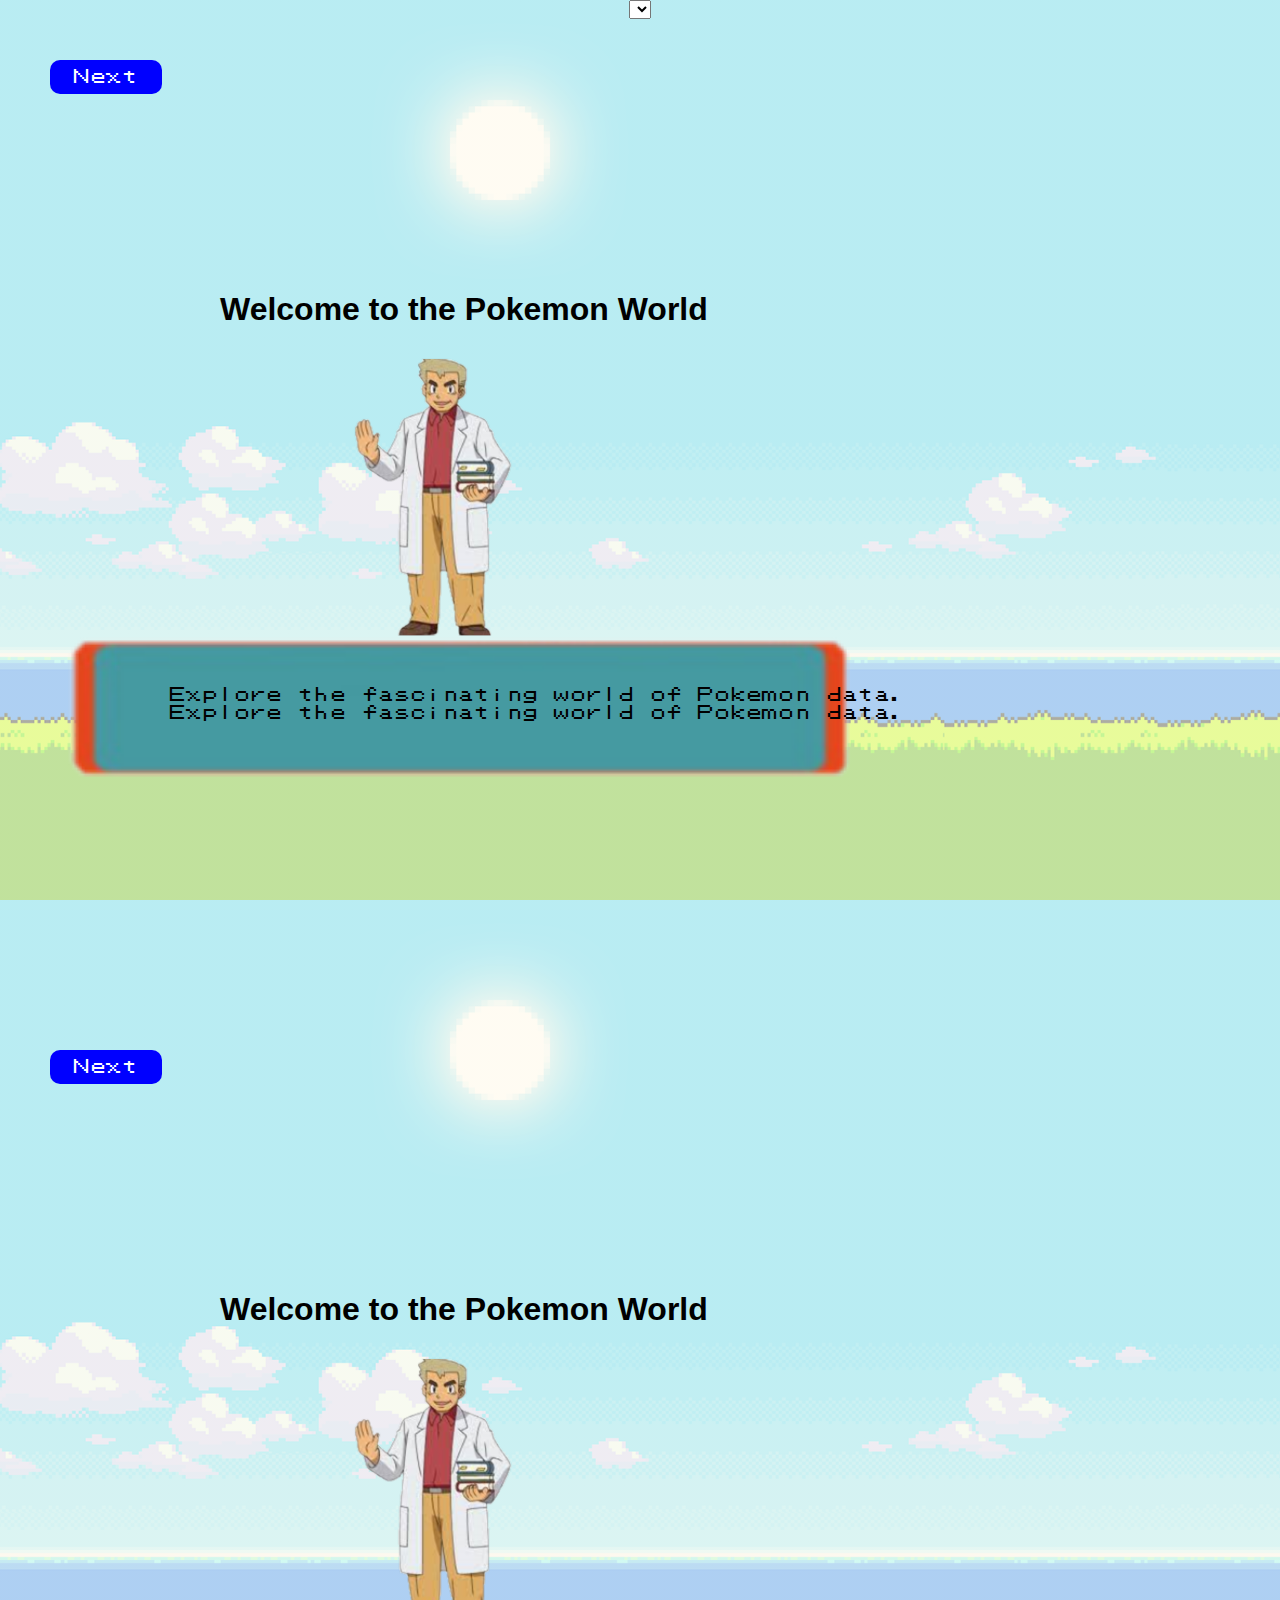
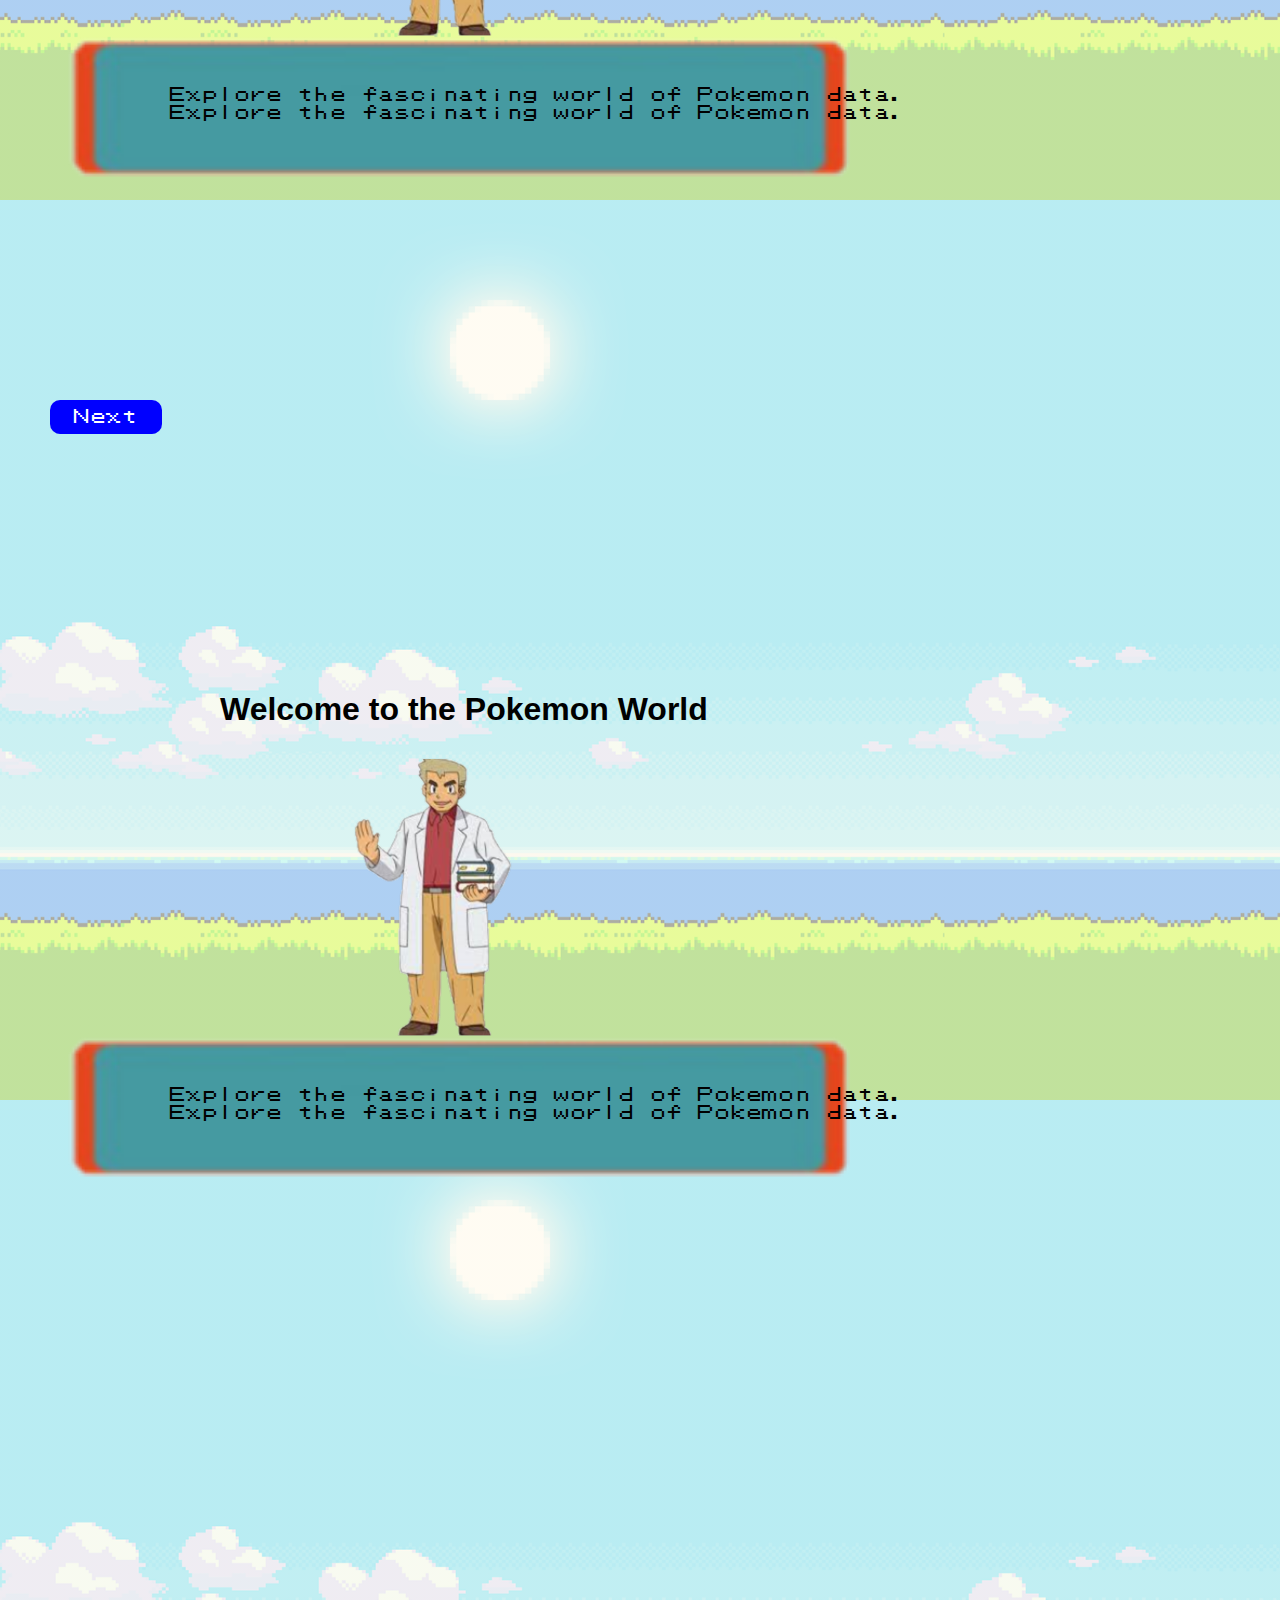
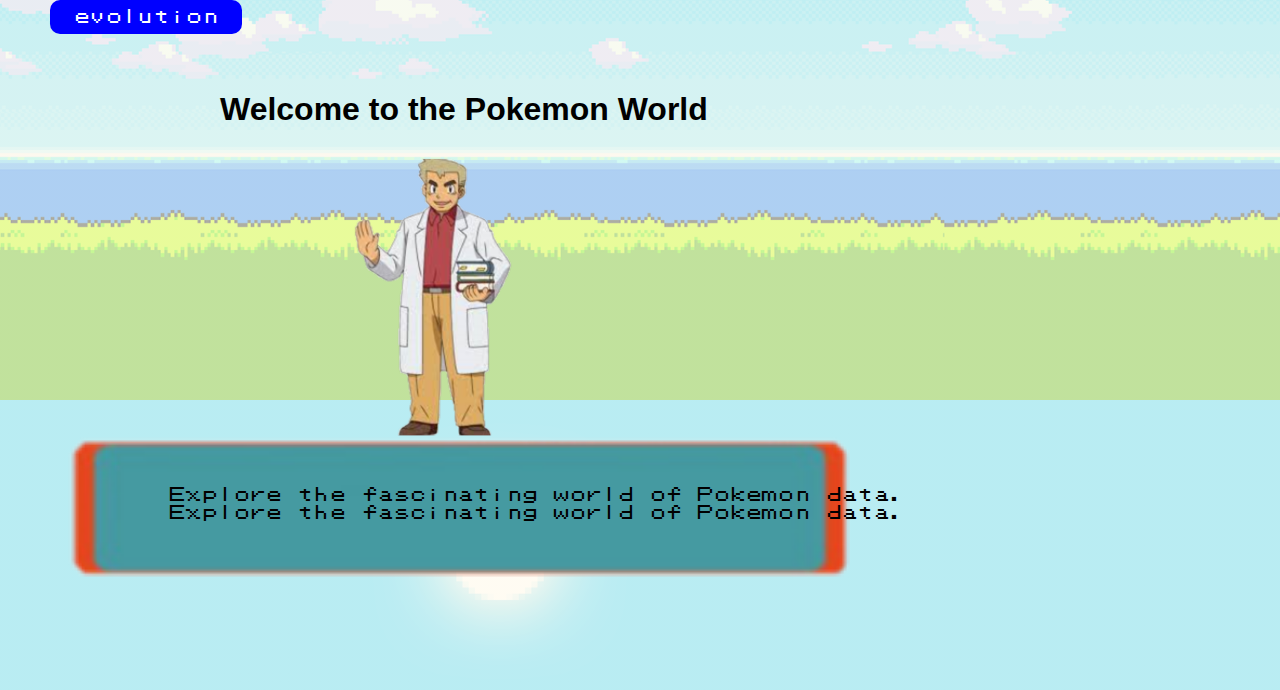
==== main.html @ 7ac6a44e "改" ====
<!DOCTYPE HTML>
<html>
    
    <head>
        <meta charset="utf-8">
        <title>Pokemon Dataset</title>
        <style>
           

        </style>
         <link rel="stylesheet" type="text/css" href="styles.css">
         <link href="https://fonts.cdnfonts.com/css/pokemon-solid" rel="stylesheet">
                
    </head>

    <body>    
        
        <div id="Chart2_title">
            <h1>Welcome to the Pokemon World</h1>
        </div>
        <div id="Chart2_content">
            <p>Explore the fascinating world of Pokemon data.<br>
                Explore the fascinating world of Pokemon data.<br>
            </p>
        </div>
        <img id="Chart2_professor" src="professor.png" alt="Description of your image">
        <img id="Chart2_conversation" src="對話框.png" alt="Description of your image">
        <div id="Chart3_title">
            <h1>Welcome to the Pokemon World</h1>
        </div>
        <div id="Chart3_content">
            <p>Explore the fascinating world of Pokemon data.<br>
                Explore the fascinating world of Pokemon data.<br>
            </p>
        </div>
        <img id="Chart3_professor" src="professor.png" alt="Description of your image">
        <img id="Chart3_conversation" src="對話框.png" alt="Description of your image">
        <div id="Chart4_title">
            <h1>Welcome to the Pokemon World</h1>
        </div>
        <div id="Chart4_content">
            <p>Explore the fascinating world of Pokemon data.<br>
                Explore the fascinating world of Pokemon data.<br>
            </p>
        </div>
        <img id="Chart4_professor" src="professor.png" alt="Description of your image">
        <img id="Chart4_conversation" src="對話框.png" alt="Description of your image">
        
        <div id="circular_packing">
            <div id="Chart1_title">
                <h1>Welcome to the Pokemon World</h1>
            </div>
            <div id="Chart1_content">
                <p>Explore the fascinating world of Pokemon data.<br>
                    Explore the fascinating world of Pokemon data.<br>
                </p>
            </div>
            <img id="Chart1_professor" src="professor.png" alt="Description of your image">
            <img id="Chart1_conversation" src="對話框.png" alt="Description of your image">
            <a href="#scatter">
                <button onclick="scrollToView('scatter')">Next</button>
            </a>
        </div>
        <div id="scatter">
            <a href="#stackbar">
                <button onclick="scrollToView('stackbar')">Next</button>
            </a>
        </div>
        <div id="stackbar">
            <a href="#radar">
                <button onclick="scrollToView('radar')">Next</button>
            </a>
        </div>
        <div id="radar">
            <button id="evolution" onclick="evolution(evolutionInfo,evolutionIndex)">evolution</button>
        </div>
        <select id="dropdown"></select>
        <div id="imageContainer"></div>
        <img id="myPokemon" src="images/rayquaza.png" alt="Description of your image">
        <script src="https://d3js.org/d3.v6.js"></script>
        <script src="https://d3js.org/d3-scale-chromatic.v1.min.js"></script>
        <script src="main.js"></script>
        <style>
            .node:hover{
                stroke-width: 7px !important;
                opacity: 1 !important;
            }
        </style>
    </body>
</html>
---- styles.css ----
/* styles.css */

html {
    scroll-behavior: smooth;
}

body.lock-scroll {
    overflow: hidden;
}

@font-face {
    font-family: 'Pokemon GB'; /* Choose a custom name for your font */
    src: url('/Pokemon\ GB.ttf') format('truetype'); /* Replace 'path/to' with the actual path to your TTF file */
    font-weight: normal; /* Specify the font weight if needed */
    font-style: normal; /* Specify the font style if needed */
  }
  
  
/* html, body {margin: 0; height: 100%; overflow: hidden}  */

/* Set initial display property for the divs */
/* #radar,
#scatter,
#stackbar {
    display: none;
} */

/* body {
    margin: 0; 
    background-size: cover;
    background-position: center;
    background-image: url('bg.png'); 
} */

body {
    margin: 0;
    padding: 0;
    display: flex;
    flex-direction: column;
    align-items: center;
    background: linear-gradient(rgba(255, 248, 230, 0.5), rgba(255, 248, 230, 0.5)), url("bg.png");
    font-family: 'Raleway', Helvetica, Arial, sans-serif;
    background-size: cover;
    min-width: 100vw; /* 设置最小宽度为视口宽度 */
    min-height: 100vh; /* 设置最小高度为视口高度 */
}


#circular_packing button {
    /* background-image: url('bg.png'); */
    position: absolute;
    top: 60px;
    left: 50px;
    z-index: 1;
    font-weight: 400;
    font-size: 16px; /* Adjust the font size to make the text larger */
    font-family: 'Pokemon GB', sans-serif;
    border-radius: 10px; /* Increase the border-radius for a more rounded appearance */
    padding: 8px 24px; /* Adjust the padding to increase the overall size of the button */
    border: none; /* Specify a border style along with the color */
    background-color: blue;
    color: white;
}
#scatter button {
    /* background-image: url('bg.png'); */
    position: absolute;
    top: 1050px;
    left: 50px;
    font-weight: 400;
    font-size: 16px; /* Adjust the font size to make the text larger */
    font-family: 'Pokemon GB', sans-serif;
    border-radius: 10px; /* Increase the border-radius for a more rounded appearance */
    padding: 8px 24px; /* Adjust the padding to increase the overall size of the button */
    border: none; /* Specify a border style along with the color */
    background-color: blue;
    color: white;
    z-index: 2;
}
#stackbar button {
    /* background-image: url('bg.png'); */
    position: absolute;
    top: 2000px;
    left: 50px;
    font-weight: 400;
    font-size: 16px; /* Adjust the font size to make the text larger */
    font-family: 'Pokemon GB', sans-serif;
    border-radius: 10px; /* Increase the border-radius for a more rounded appearance */
    padding: 8px 24px; /* Adjust the padding to increase the overall size of the button */
    border: none; /* Specify a border style along with the color */
    background-color: blue;
    color: white;
    z-index: 2;
}
#radar #evolution{
    /* background-image: url('bg.png'); */
    position: absolute;
    top: 3200px;
    left: 50px;
    font-weight: 400;
    font-size: 16px; /* Adjust the font size to make the text larger */
    font-family: 'Pokemon GB', sans-serif;
    border-radius: 10px; /* Increase the border-radius for a more rounded appearance */
    padding: 8px 24px; /* Adjust the padding to increase the overall size of the button */
    border: none; /* Specify a border style along with the color */
    background-color: blue;
    color: white;
    z-index: 5;
}
#Chart1_title {
    position: absolute;
    top: 250px; /* 调整上边距 */
    left:200px;
    /*left: 50%; /* 将 left 设置为 50%，使其居中 */
    /*transform: translateX(-50%); /* 使用 transform 来根据自身宽度的一半向左平移，实现水平居中 */
    text-align: center; /* 文字居中 */
    padding: 20px; /* 添加一些内边距 */
}
#Chart1_content {
    position: absolute;
    top: 650px; /* 调整上边距 */
    left:150px;
    font-family: 'Pokemon GB', sans-serif;
    /*left: 50%; /* 将 left 设置为 50%，使其居中 */
    /*transform: translateX(-50%); /* 使用 transform 来根据自身宽度的一半向左平移，实现水平居中 */
    text-align: center; /* 文字居中 */
    padding: 20px; /* 添加一些内边距 */
    z-index: 2;
}
#Chart1_professor{
    position: absolute;
    top: 350px;
    left: 350px;
}
#Chart1_conversation{
    position: absolute;
    transform: scale(3);
    top: 680px;
    left: 330px;
    z-index: 1;
}
#Chart2_title {
    position: absolute;
    top: 1250px; /* 调整上边距 */
    left:200px;
    /*left: 50%; /* 将 left 设置为 50%，使其居中 */
    /*transform: translateX(-50%); /* 使用 transform 来根据自身宽度的一半向左平移，实现水平居中 */
    text-align: center; /* 文字居中 */
    padding: 20px; /* 添加一些内边距 */
}
#Chart2_content {
    position: absolute;
    top: 1650px; /* 调整上边距 */
    left:150px;
    font-family: 'Pokemon GB', sans-serif;
    /*left: 50%; /* 将 left 设置为 50%，使其居中 */
    /*transform: translateX(-50%); /* 使用 transform 来根据自身宽度的一半向左平移，实现水平居中 */
    text-align: center; /* 文字居中 */
    padding: 20px; /* 添加一些内边距 */
    z-index: 2;
}
#Chart2_professor{
    position: absolute;
    top: 1350px;
    left: 350px;
}
#Chart2_conversation{
    position: absolute;
    transform: scale(3);
    top: 1680px;
    left: 330px;
    z-index: 1;
}
#Chart3_title {
    position: absolute;
    top: 2250px; /* 调整上边距 */
    left:200px;
    /*left: 50%; /* 将 left 设置为 50%，使其居中 */
    /*transform: translateX(-50%); /* 使用 transform 来根据自身宽度的一半向左平移，实现水平居中 */
    text-align: center; /* 文字居中 */
    padding: 20px; /* 添加一些内边距 */
}
#Chart3_content {
    position: absolute;
    top: 2650px; /* 调整上边距 */
    left:150px;
    font-family: 'Pokemon GB', sans-serif;
    /*left: 50%; /* 将 left 设置为 50%，使其居中 */
    /*transform: translateX(-50%); /* 使用 transform 来根据自身宽度的一半向左平移，实现水平居中 */
    text-align: center; /* 文字居中 */
    padding: 20px; /* 添加一些内边距 */
    z-index: 2;
}
#Chart3_professor{
    position: absolute;
    top: 2350px;
    left: 350px;
}
#Chart3_conversation{
    position: absolute;
    transform: scale(3);
    top: 2680px;
    left: 330px;
    z-index: 1;
}
#Chart4_title {
    position: absolute;
    top: 3250px; /* 调整上边距 */
    left:200px;
    /*left: 50%; /* 将 left 设置为 50%，使其居中 */
    /*transform: translateX(-50%); /* 使用 transform 来根据自身宽度的一半向左平移，实现水平居中 */
    text-align: center; /* 文字居中 */
    padding: 20px; /* 添加一些内边距 */
}
#Chart4_content {
    position: absolute;
    top: 3650px; /* 调整上边距 */
    left:150px;
    font-family: 'Pokemon GB', sans-serif;
    /*left: 50%; /* 将 left 设置为 50%，使其居中 */
    /*transform: translateX(-50%); /* 使用 transform 来根据自身宽度的一半向左平移，实现水平居中 */
    text-align: center; /* 文字居中 */
    padding: 20px; /* 添加一些内边距 */
    z-index: 2;
}
#Chart4_professor{
    position: absolute;
    top: 3350px;
    left: 350px;
}
#Chart4_conversation{
    position: absolute;
    transform: scale(3);
    top: 3680px;
    left: 330px;
    z-index: 1;
}
#dropdown{
    z-index: 5;
    

}
#myPokemon{
    position: absolute;
    transform: scale(3);
    top: 3650px;
    left: 1700px;
    z-index: 1;
}
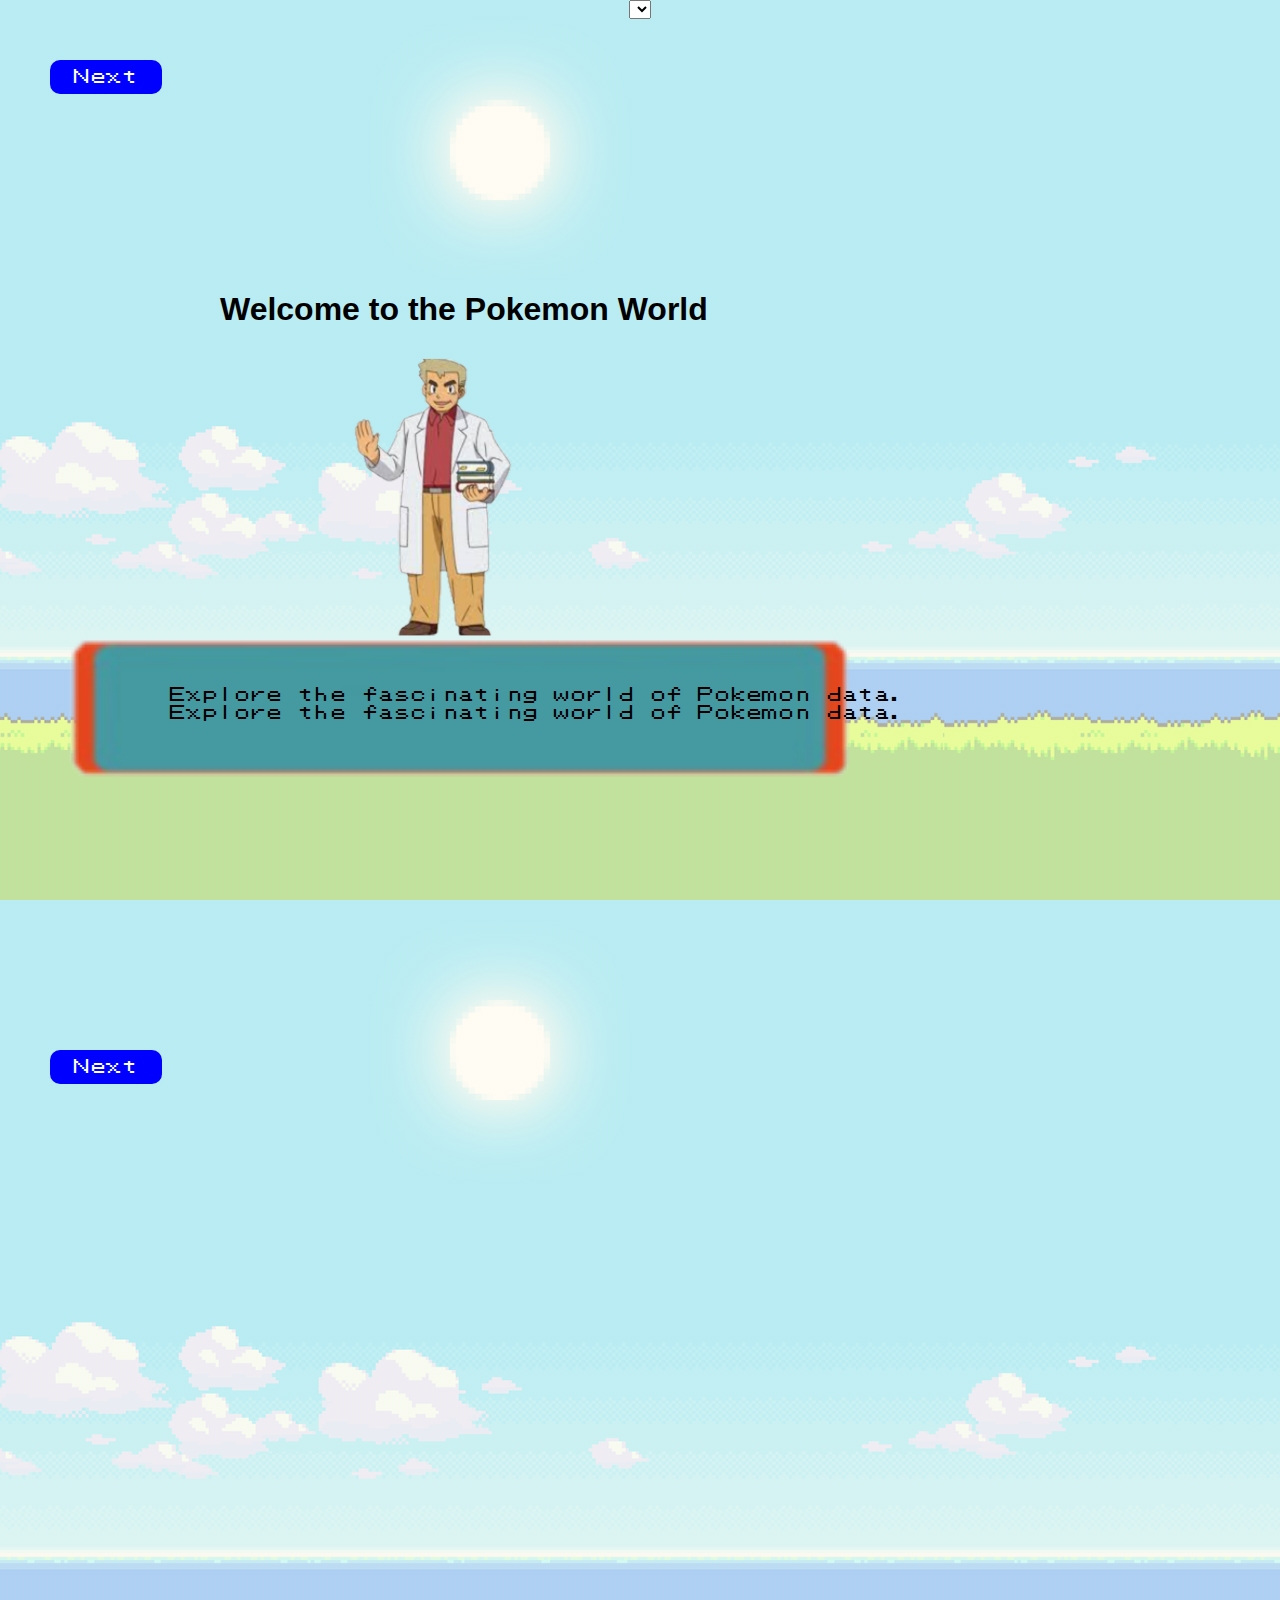
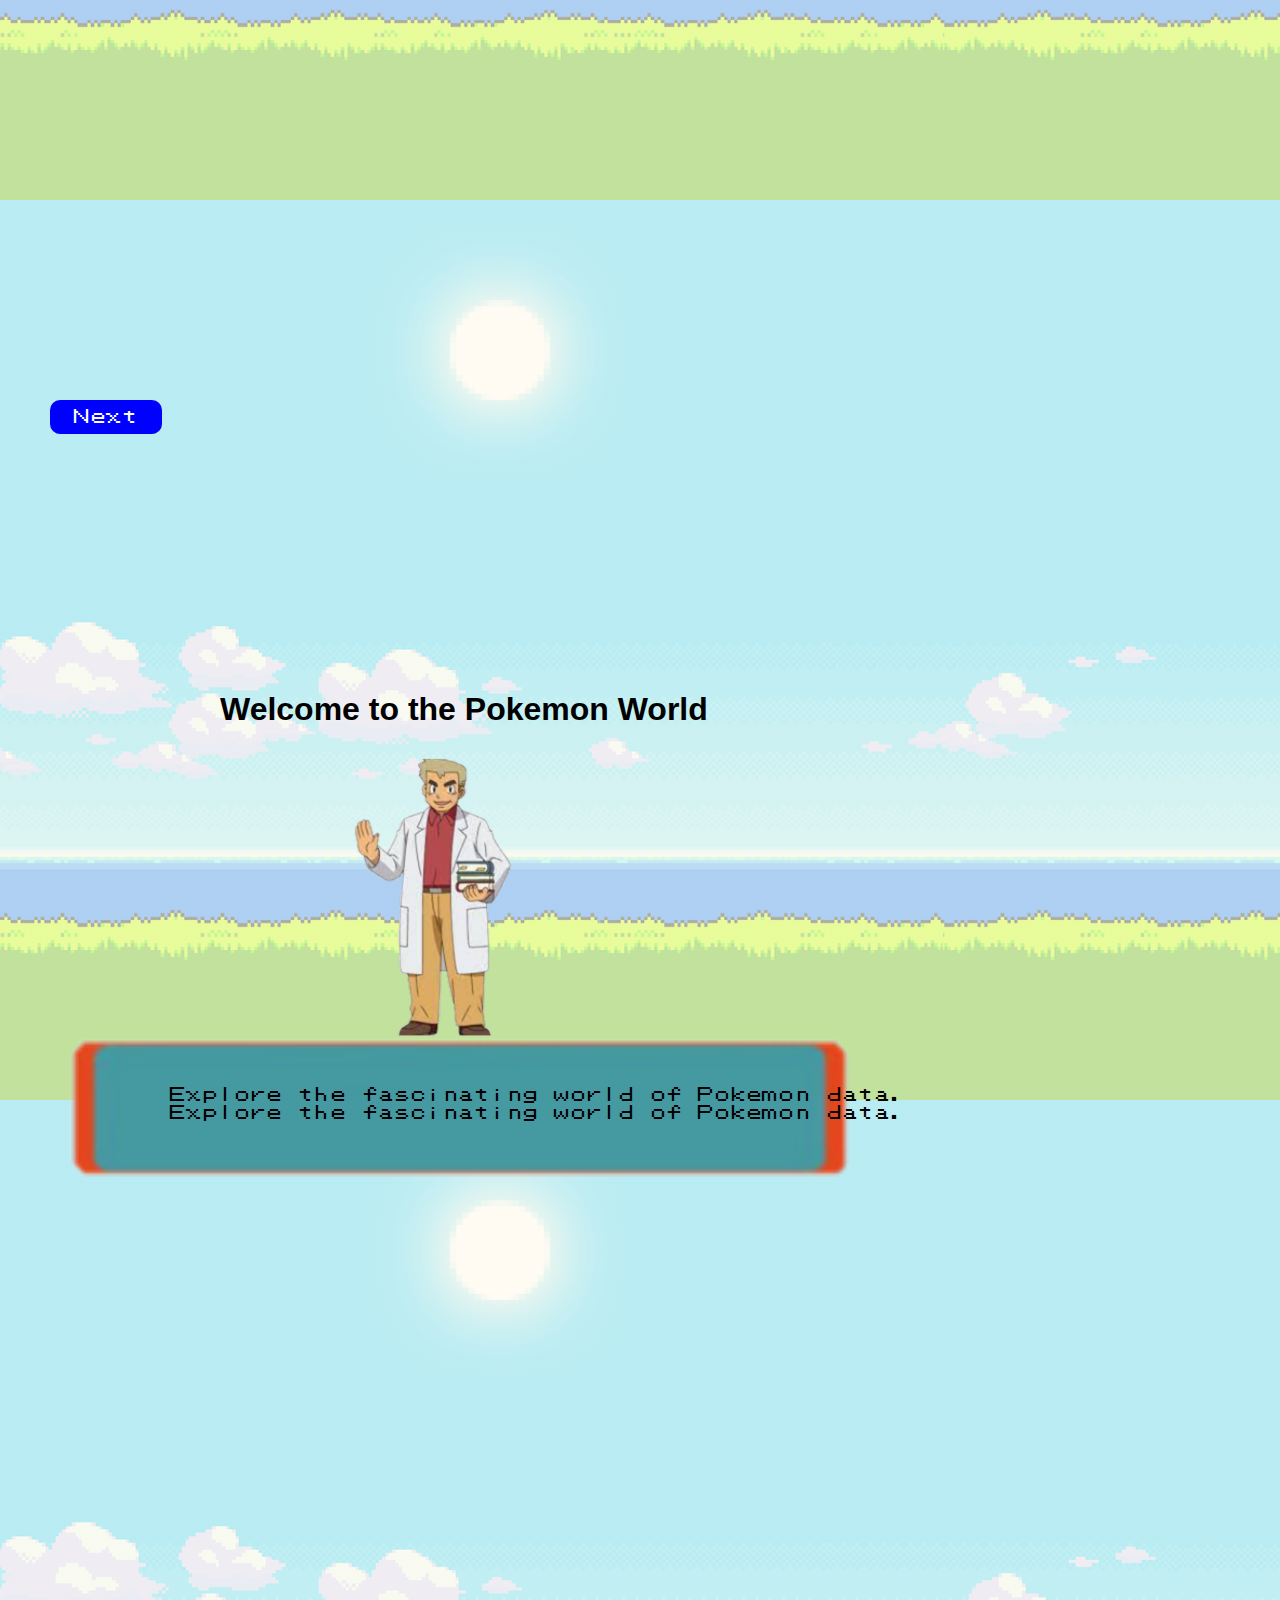
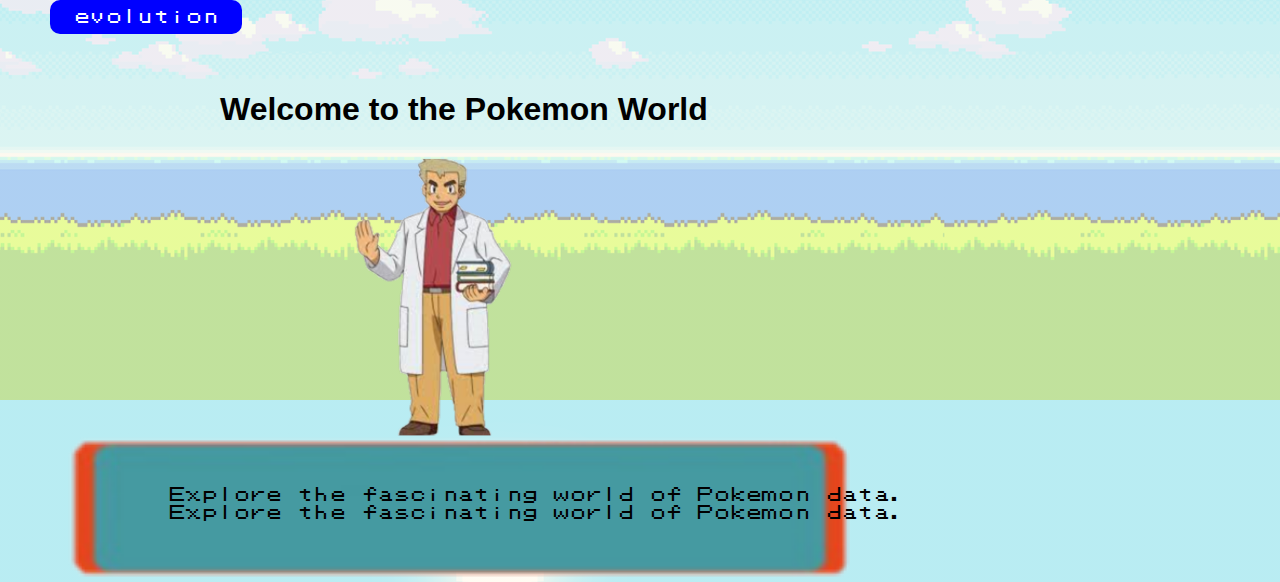
==== commit eae7cf2c: "update scatter label" ====
--- a/main.html
+++ b/main.html
@@ -15,7 +15,7 @@
 
     <body>    
         
-        <div id="Chart2_title">
+        <!-- <div id="Chart2_title">
             <h1>Welcome to the Pokemon World</h1>
         </div>
         <div id="Chart2_content">
@@ -24,7 +24,7 @@
             </p>
         </div>
         <img id="Chart2_professor" src="professor.png" alt="Description of your image">
-        <img id="Chart2_conversation" src="對話框.png" alt="Description of your image">
+        <img id="Chart2_conversation" src="對話框.png" alt="Description of your image"> -->
         <div id="Chart3_title">
             <h1>Welcome to the Pokemon World</h1>
         </div>
@@ -76,7 +76,6 @@
         </div>
         <select id="dropdown"></select>
         <div id="imageContainer"></div>
-        <img id="myPokemon" src="images/rayquaza.png" alt="Description of your image">
         <script src="https://d3js.org/d3.v6.js"></script>
         <script src="https://d3js.org/d3-scale-chromatic.v1.min.js"></script>
         <script src="main.js"></script>
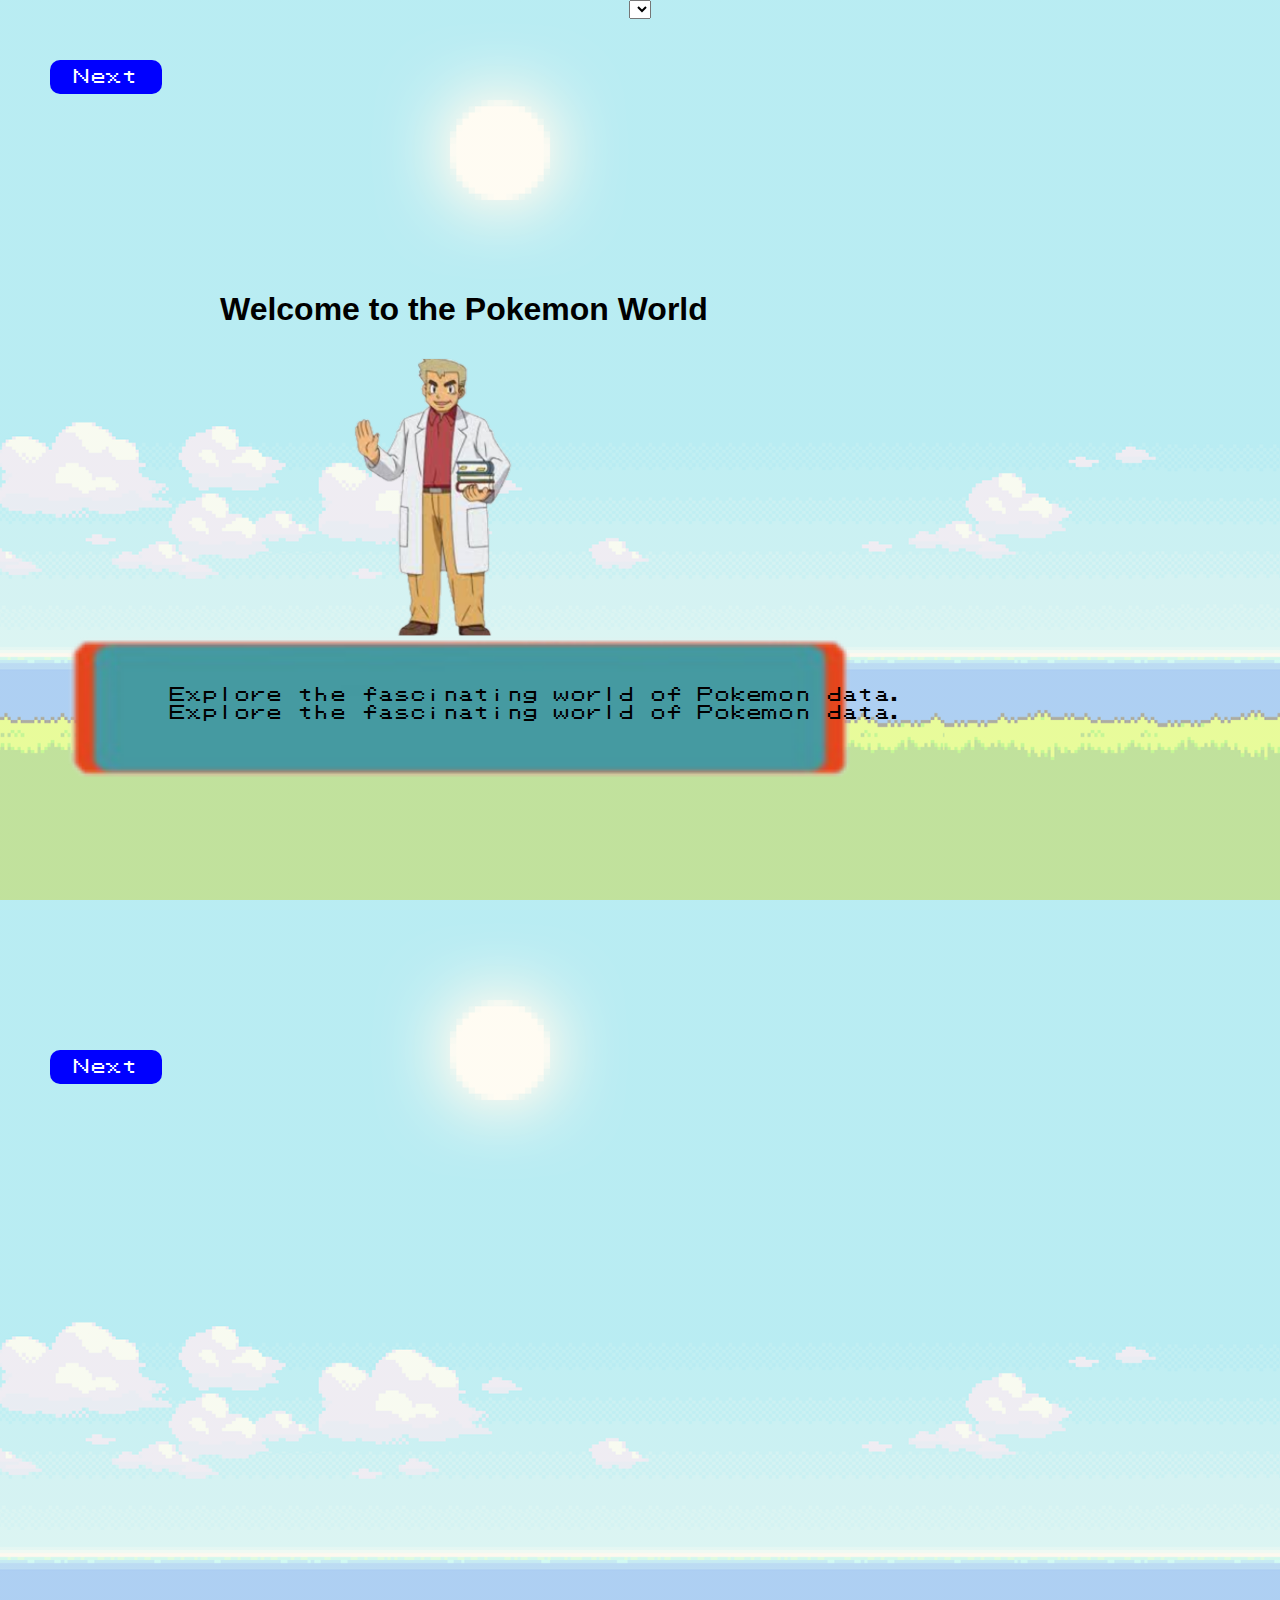
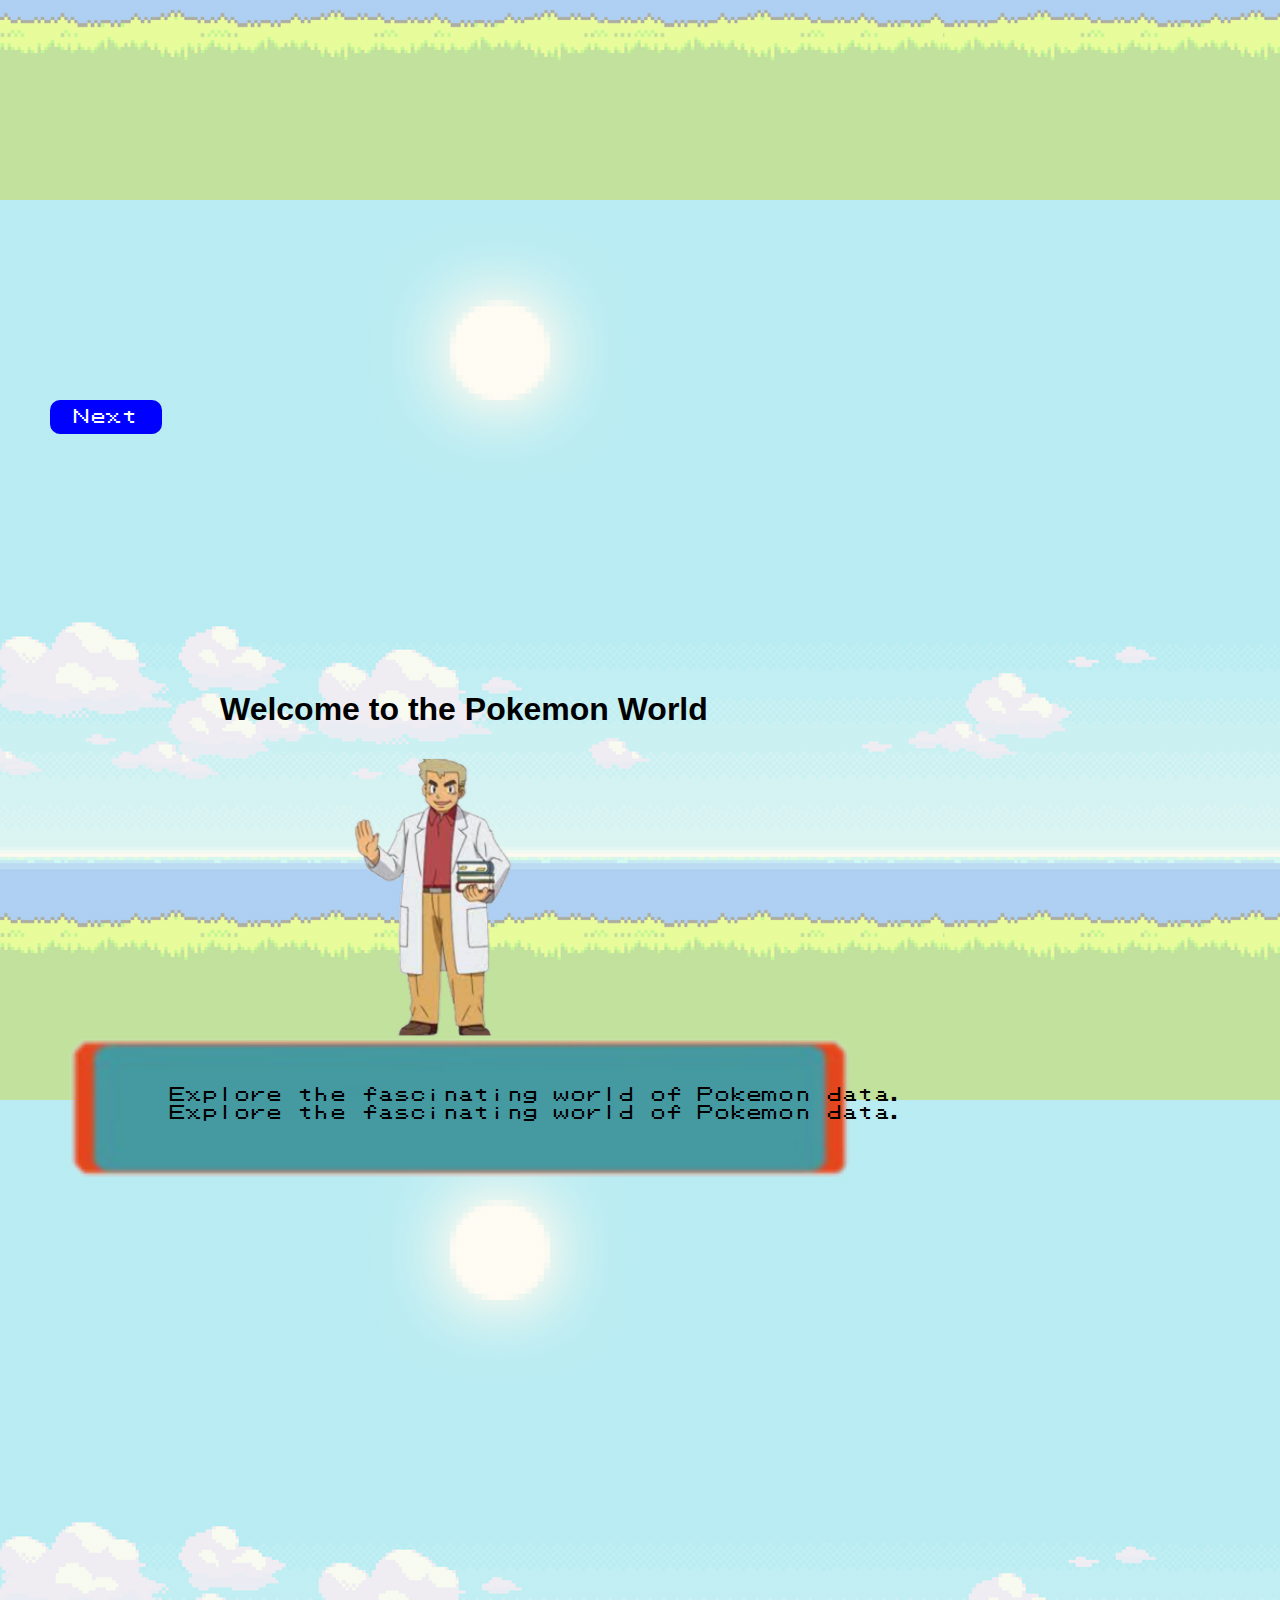
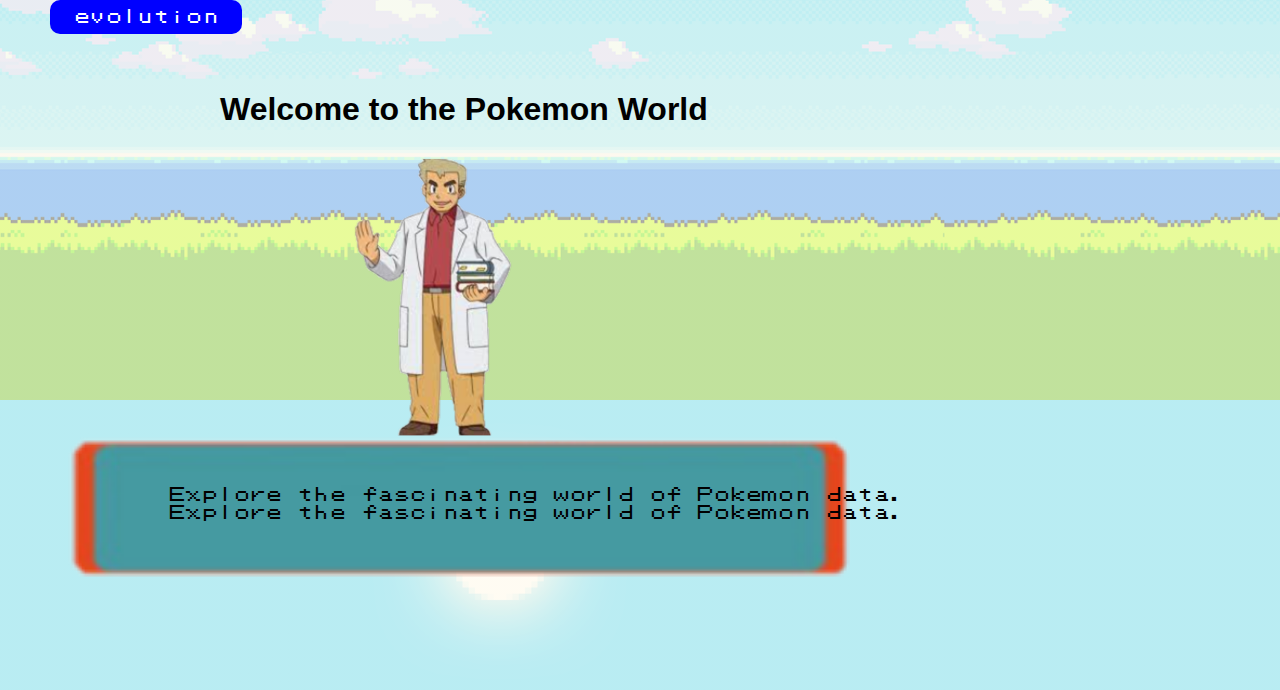
==== commit 3dd4f87c: "Merge branch 'main' of https://github.com/qwuzer/Data-VIs" ====
--- a/main.html
+++ b/main.html
@@ -76,6 +76,7 @@
         </div>
         <select id="dropdown"></select>
         <div id="imageContainer"></div>
+        <img id="myPokemon" src="images/rayquaza.png" alt="Description of your image">
         <script src="https://d3js.org/d3.v6.js"></script>
         <script src="https://d3js.org/d3-scale-chromatic.v1.min.js"></script>
         <script src="main.js"></script>
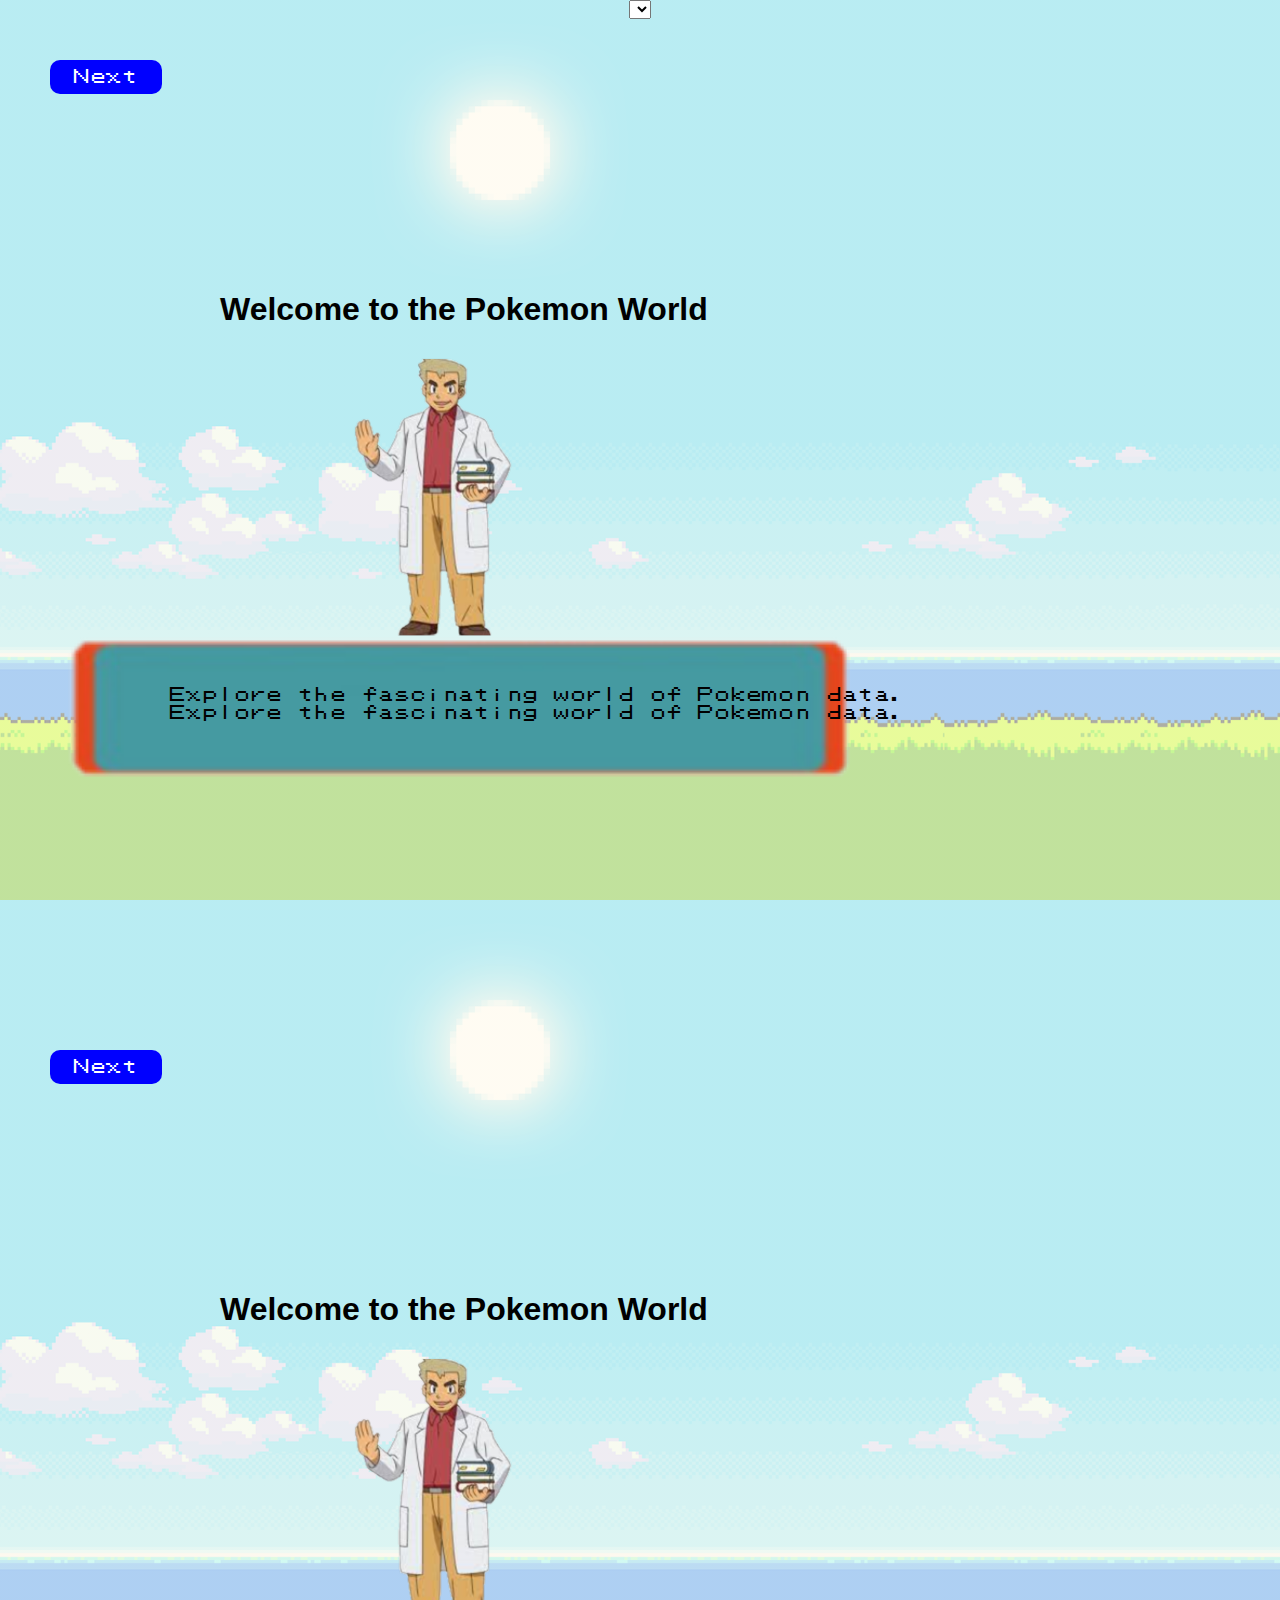
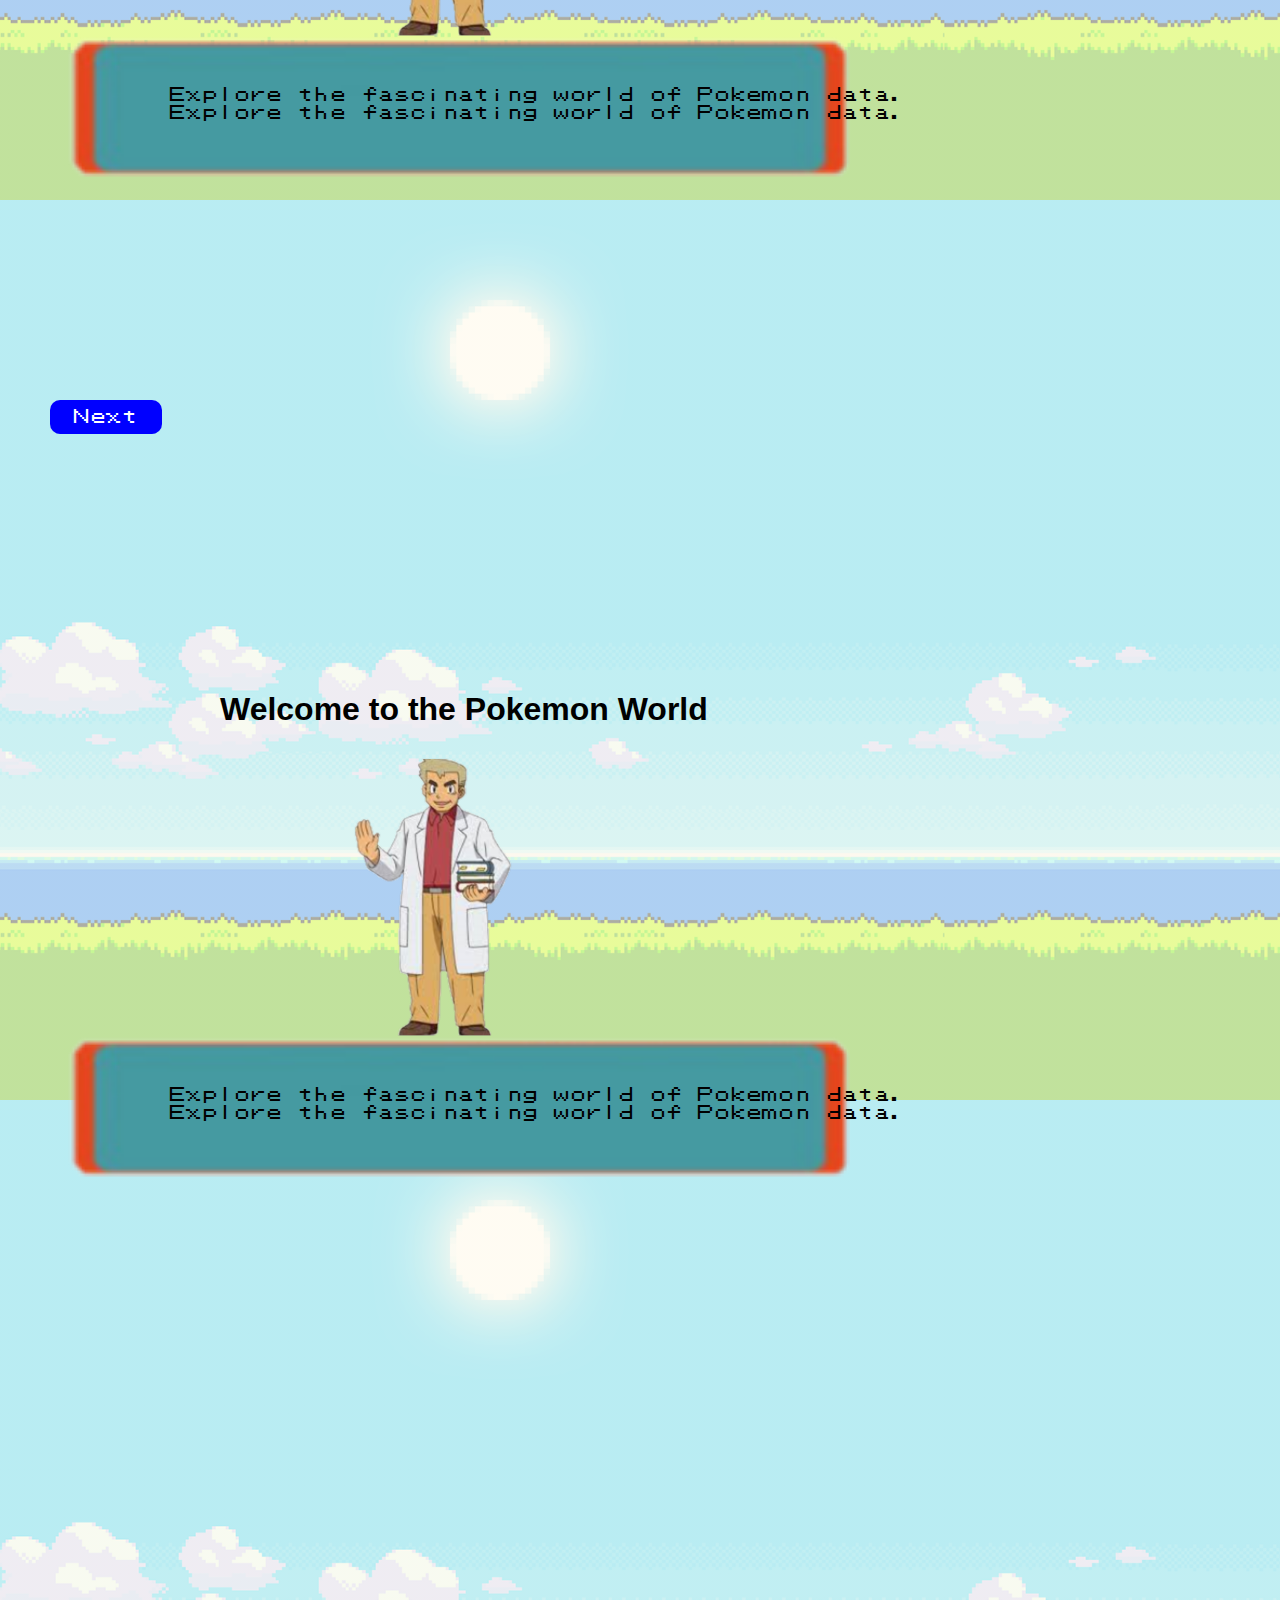
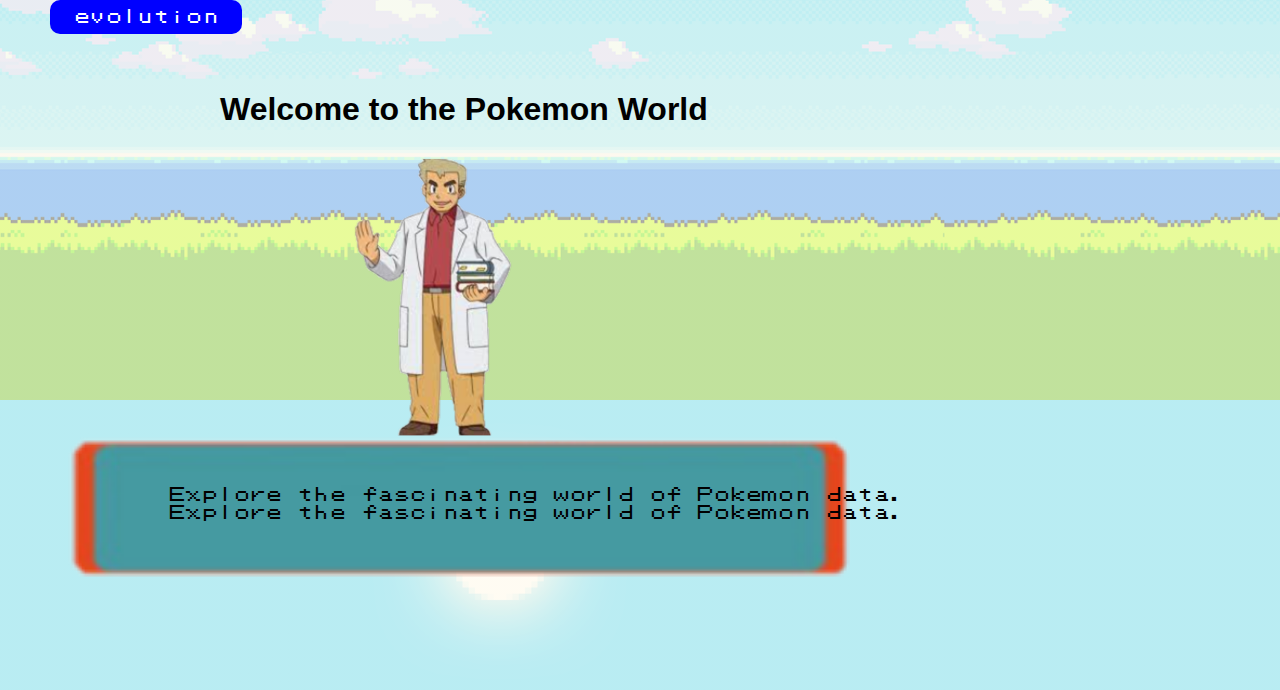
==== commit 2f630ca4: "new" ====
--- a/main.html
+++ b/main.html
@@ -15,7 +15,7 @@
 
     <body>    
         
-        <!-- <div id="Chart2_title">
+        <div id="Chart2_title">
             <h1>Welcome to the Pokemon World</h1>
         </div>
         <div id="Chart2_content">
@@ -24,7 +24,7 @@
             </p>
         </div>
         <img id="Chart2_professor" src="professor.png" alt="Description of your image">
-        <img id="Chart2_conversation" src="對話框.png" alt="Description of your image"> -->
+        <img id="Chart2_conversation" src="對話框.png" alt="Description of your image">
         <div id="Chart3_title">
             <h1>Welcome to the Pokemon World</h1>
         </div>
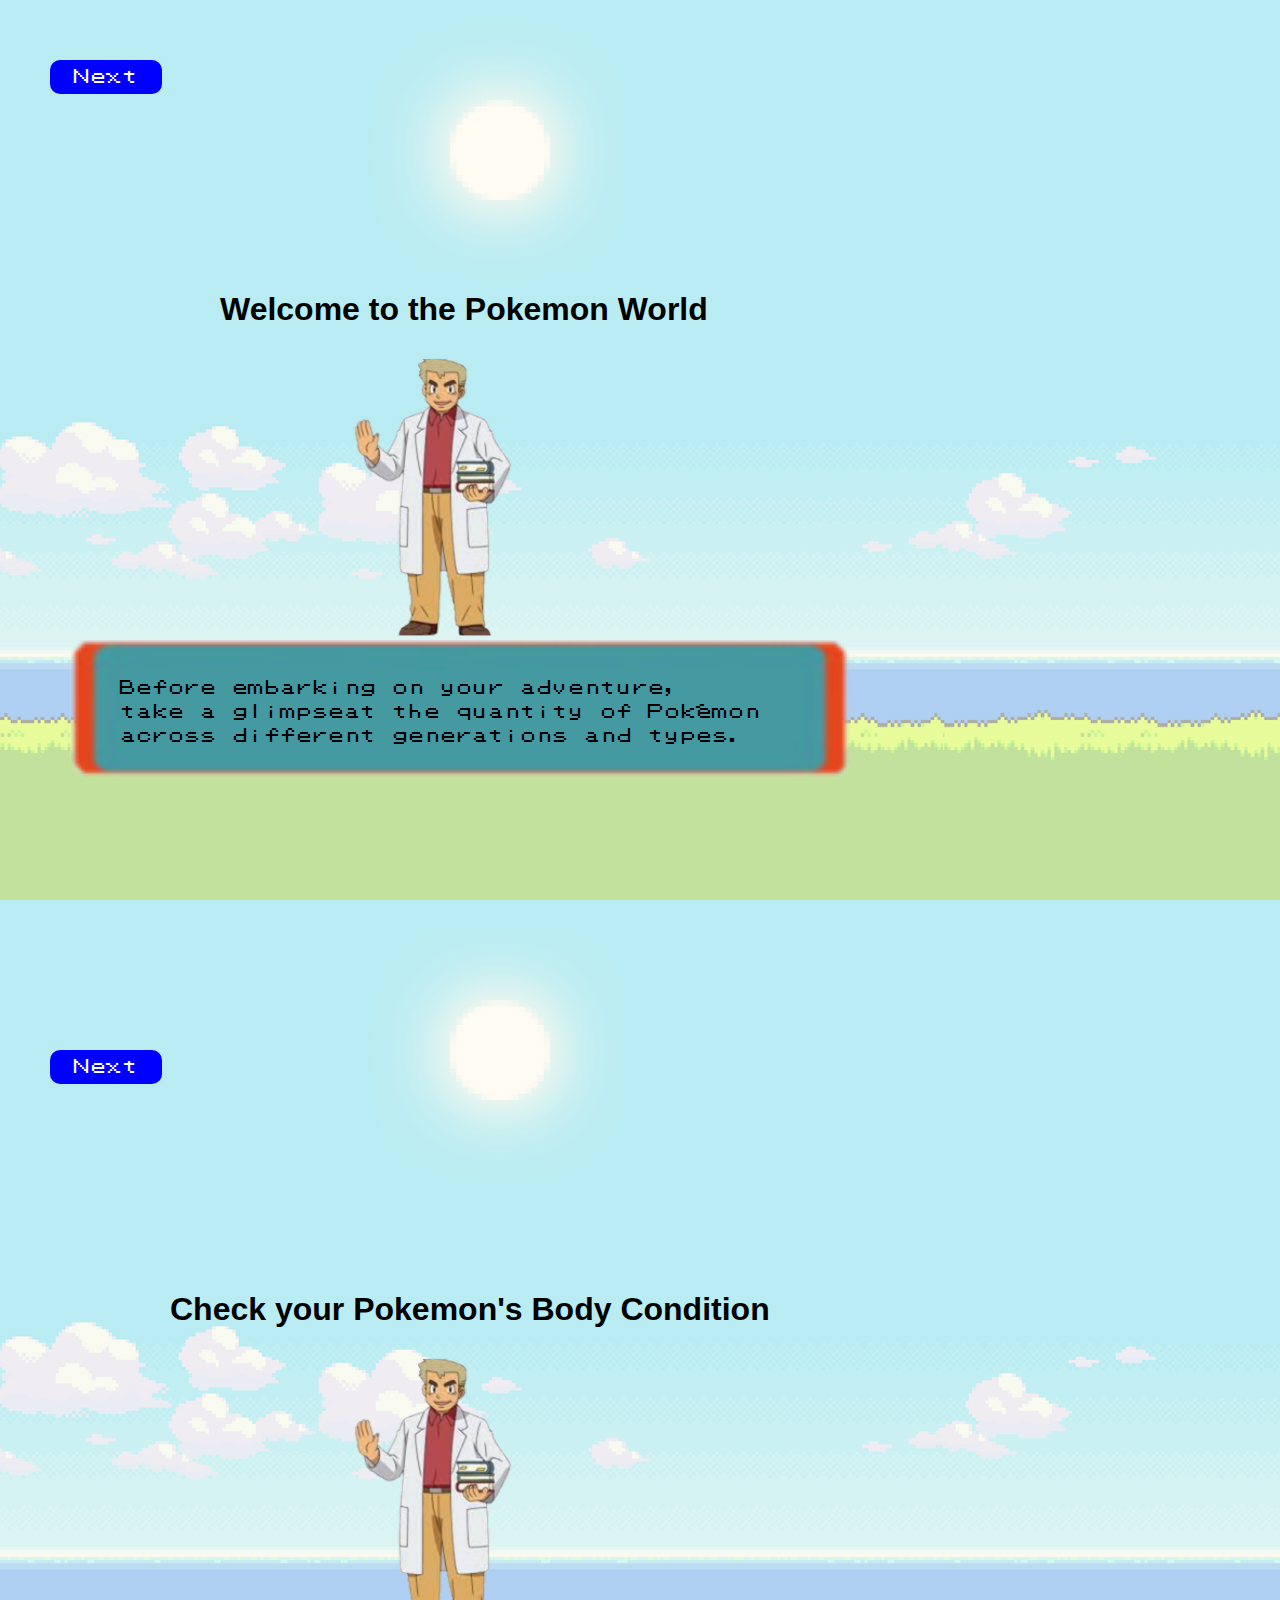
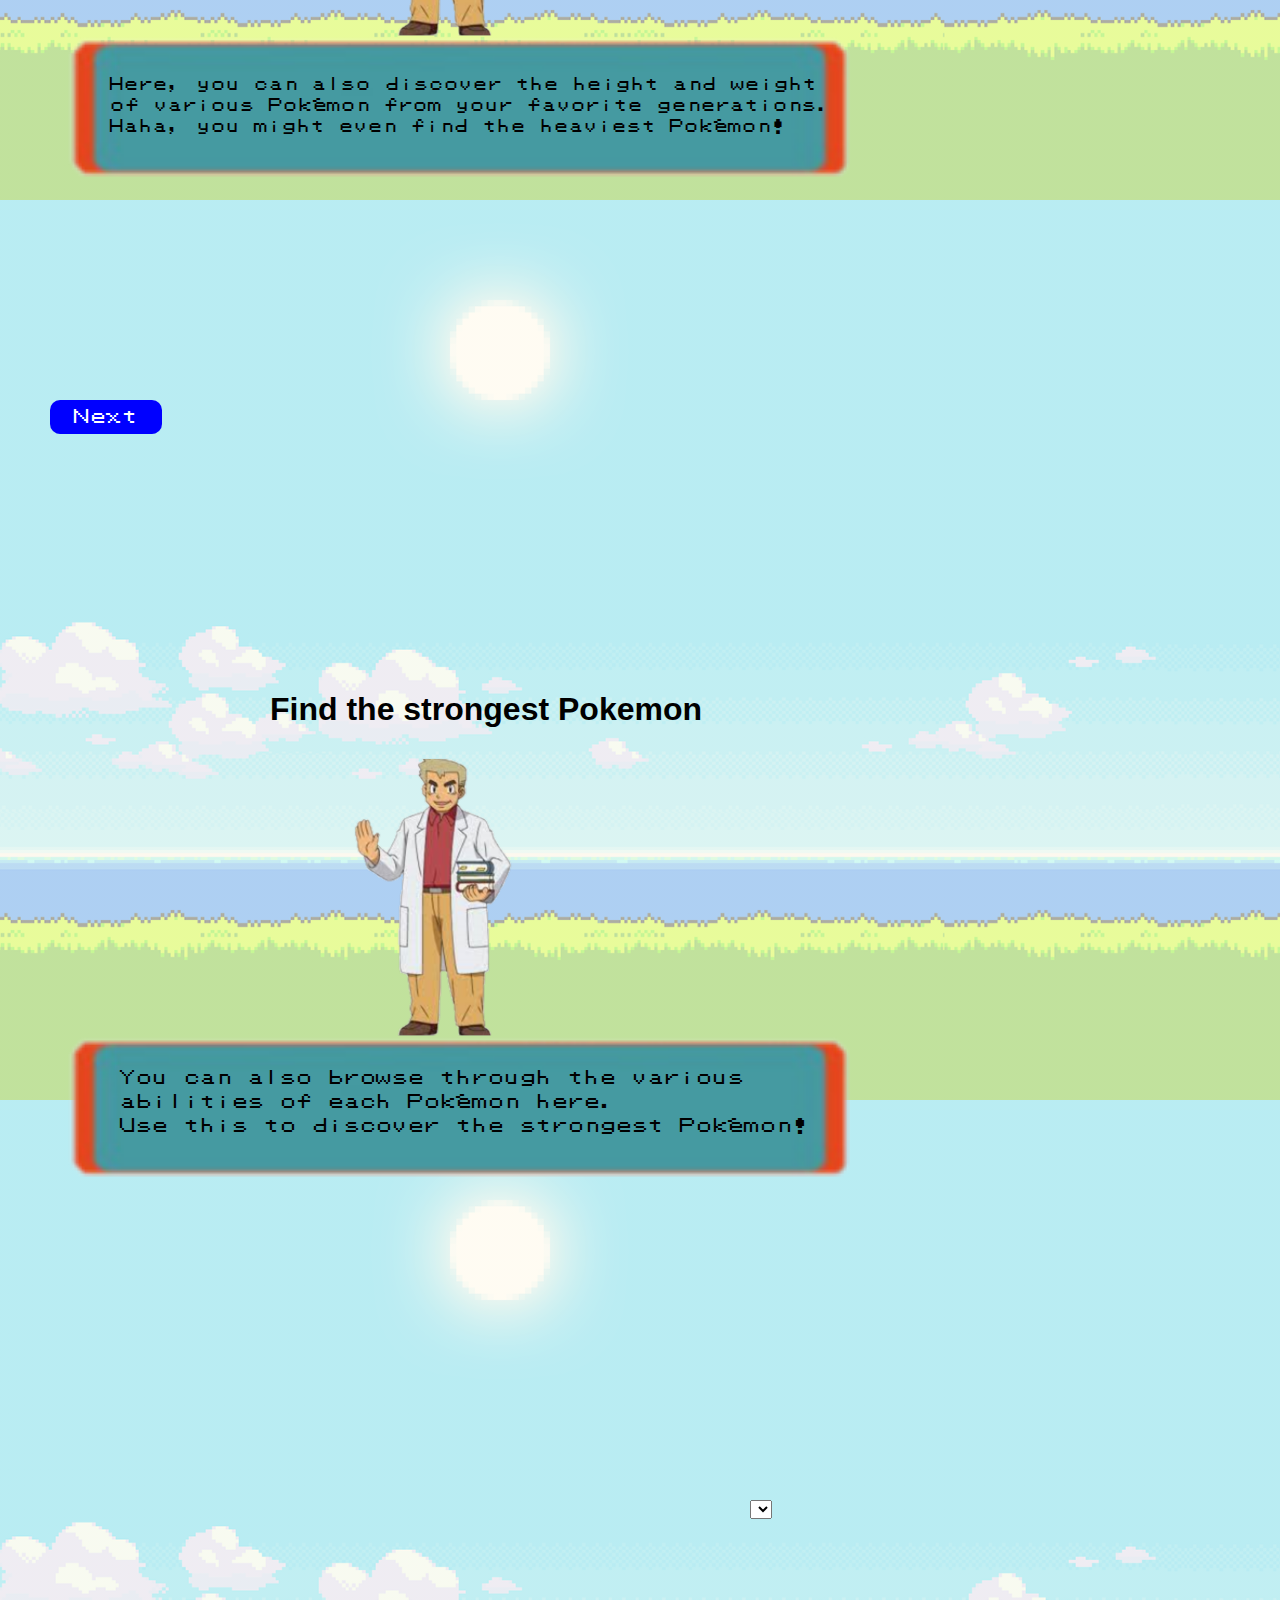
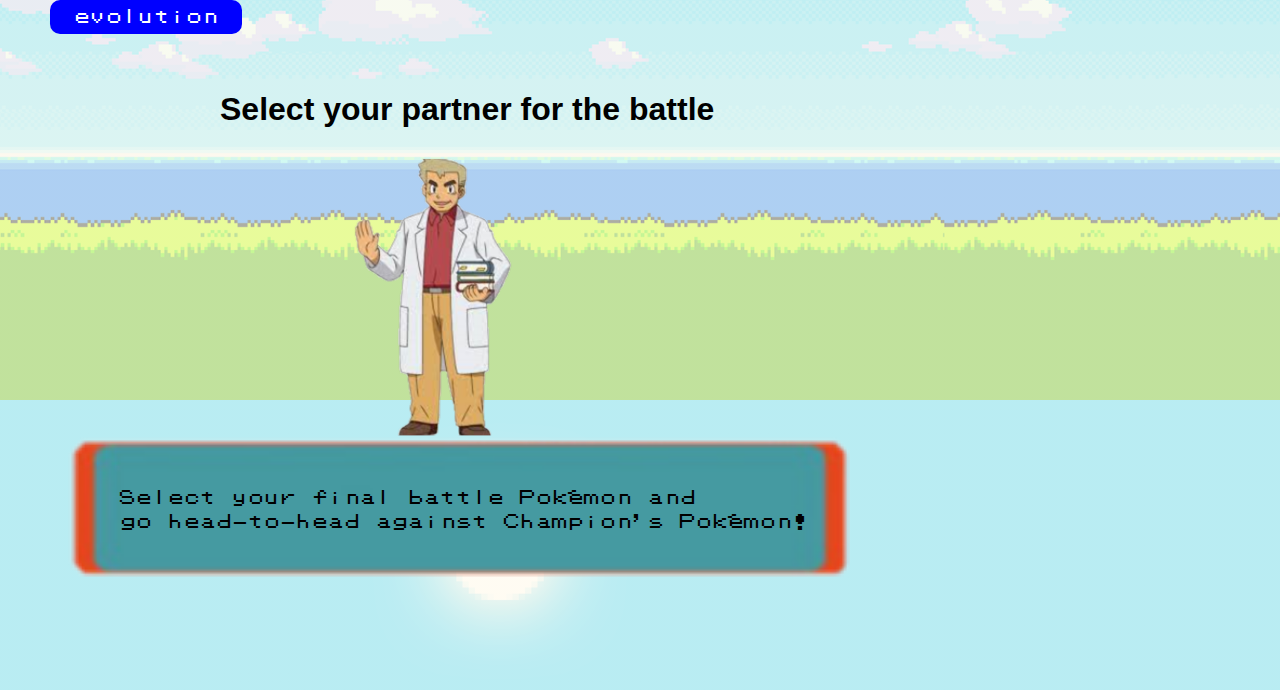
==== commit 14c849b1: "加上字" ====
--- a/main.html
+++ b/main.html
@@ -16,31 +16,34 @@
     <body>    
         
         <div id="Chart2_title">
-            <h1>Welcome to the Pokemon World</h1>
+            <h1>Check your Pokemon's Body Condition</h1>
         </div>
         <div id="Chart2_content">
-            <p>Explore the fascinating world of Pokemon data.<br>
-                Explore the fascinating world of Pokemon data.<br>
+            <p>
+                Here, you can also discover the height and weight<br> 
+                of various Pokémon from your favorite generations.<br>
+                Haha, you might even find the heaviest Pokémon!
             </p>
         </div>
         <img id="Chart2_professor" src="professor.png" alt="Description of your image">
         <img id="Chart2_conversation" src="對話框.png" alt="Description of your image">
         <div id="Chart3_title">
-            <h1>Welcome to the Pokemon World</h1>
+            <h1>Find the strongest Pokemon</h1>
         </div>
         <div id="Chart3_content">
-            <p>Explore the fascinating world of Pokemon data.<br>
-                Explore the fascinating world of Pokemon data.<br>
+            <p>You can also browse through the various <br> 
+                abilities of each Pokémon here. <br>
+                Use this to discover the strongest Pokémon!
             </p>
         </div>
         <img id="Chart3_professor" src="professor.png" alt="Description of your image">
         <img id="Chart3_conversation" src="對話框.png" alt="Description of your image">
         <div id="Chart4_title">
-            <h1>Welcome to the Pokemon World</h1>
+            <h1>Select your partner for the battle</h1>
         </div>
         <div id="Chart4_content">
-            <p>Explore the fascinating world of Pokemon data.<br>
-                Explore the fascinating world of Pokemon data.<br>
+            <p>Select your final battle Pokémon and <br>
+             go head-to-head against Champion's Pokémon!
             </p>
         </div>
         <img id="Chart4_professor" src="professor.png" alt="Description of your image">
@@ -51,8 +54,9 @@
                 <h1>Welcome to the Pokemon World</h1>
             </div>
             <div id="Chart1_content">
-                <p>Explore the fascinating world of Pokemon data.<br>
-                    Explore the fascinating world of Pokemon data.<br>
+                <p>Before embarking on your adventure, <br>
+                take a glimpseat the quantity of Pokémon <br>
+                across different generations and types.
                 </p>
             </div>
             <img id="Chart1_professor" src="professor.png" alt="Description of your image">
--- a/styles.css
+++ b/styles.css
@@ -117,31 +117,33 @@
 }
 #Chart1_content {
     position: absolute;
-    top: 650px; /* 调整上边距 */
+    top: 640px; /* 调整上边距 */
+    left:100px;
+    font-family: 'Pokemon GB', sans-serif;
+    /*left: 50%; /* 将 left 设置为 50%，使其居中 */
+    /*transform: translateX(-50%); /* 使用 transform 来根据自身宽度的一半向左平移，实现水平居中 */
+    text-align: center; /* 文字居中 */
+    padding: 20px; /* 添加一些内边距 */
+    z-index: 2;
+    line-height: 1.5;
+    text-align: left;
+}
+#Chart1_professor{
+    position: absolute;
+    top: 350px;
+    left: 350px;
+}
+#Chart1_conversation{
+    position: absolute;
+    transform: scale(3);
+    top: 680px;
+    left: 330px;
+    z-index: 1;
+}
+#Chart2_title {
+    position: absolute;
+    top: 1250px; /* 调整上边距 */
     left:150px;
-    font-family: 'Pokemon GB', sans-serif;
-    /*left: 50%; /* 将 left 设置为 50%，使其居中 */
-    /*transform: translateX(-50%); /* 使用 transform 来根据自身宽度的一半向左平移，实现水平居中 */
-    text-align: center; /* 文字居中 */
-    padding: 20px; /* 添加一些内边距 */
-    z-index: 2;
-}
-#Chart1_professor{
-    position: absolute;
-    top: 350px;
-    left: 350px;
-}
-#Chart1_conversation{
-    position: absolute;
-    transform: scale(3);
-    top: 680px;
-    left: 330px;
-    z-index: 1;
-}
-#Chart2_title {
-    position: absolute;
-    top: 1250px; /* 调整上边距 */
-    left:200px;
     /*left: 50%; /* 将 left 设置为 50%，使其居中 */
     /*transform: translateX(-50%); /* 使用 transform 来根据自身宽度的一半向左平移，实现水平居中 */
     text-align: center; /* 文字居中 */
@@ -149,14 +151,17 @@
 }
 #Chart2_content {
     position: absolute;
-    top: 1650px; /* 调整上边距 */
-    left:150px;
-    font-family: 'Pokemon GB', sans-serif;
-    /*left: 50%; /* 将 left 设置为 50%，使其居中 */
-    /*transform: translateX(-50%); /* 使用 transform 来根据自身宽度的一半向左平移，实现水平居中 */
-    text-align: center; /* 文字居中 */
-    padding: 20px; /* 添加一些内边距 */
-    z-index: 2;
+    top: 1640px; /* 调整上边距 */
+    left:90px;
+    font-family: 'Pokemon GB', sans-serif;
+    /*left: 50%; /* 将 left 设置为 50%，使其居中 */
+    /*transform: translateX(-50%); /* 使用 transform 来根据自身宽度的一半向左平移，实现水平居中 */
+    text-align: center; /* 文字居中 */
+    padding: 20px; /* 添加一些内边距 */
+    z-index: 2;
+    line-height: 1.5;
+    text-align: left;
+    font-size: 14px;
 }
 #Chart2_professor{
     position: absolute;
@@ -173,7 +178,7 @@
 #Chart3_title {
     position: absolute;
     top: 2250px; /* 调整上边距 */
-    left:200px;
+    left:250px;
     /*left: 50%; /* 将 left 设置为 50%，使其居中 */
     /*transform: translateX(-50%); /* 使用 transform 来根据自身宽度的一半向左平移，实现水平居中 */
     text-align: center; /* 文字居中 */
@@ -181,14 +186,16 @@
 }
 #Chart3_content {
     position: absolute;
-    top: 2650px; /* 调整上边距 */
-    left:150px;
-    font-family: 'Pokemon GB', sans-serif;
-    /*left: 50%; /* 将 left 设置为 50%，使其居中 */
-    /*transform: translateX(-50%); /* 使用 transform 来根据自身宽度的一半向左平移，实现水平居中 */
-    text-align: center; /* 文字居中 */
-    padding: 20px; /* 添加一些内边距 */
-    z-index: 2;
+    top: 2630px; /* 调整上边距 */
+    left:100px;
+    font-family: 'Pokemon GB', sans-serif;
+    /*left: 50%; /* 将 left 设置为 50%，使其居中 */
+    /*transform: translateX(-50%); /* 使用 transform 来根据自身宽度的一半向左平移，实现水平居中 */
+    text-align: center; /* 文字居中 */
+    padding: 20px; /* 添加一些内边距 */
+    z-index: 2;
+    line-height: 1.5;
+    text-align: left;
 }
 #Chart3_professor{
     position: absolute;
@@ -214,13 +221,15 @@
 #Chart4_content {
     position: absolute;
     top: 3650px; /* 调整上边距 */
-    left:150px;
-    font-family: 'Pokemon GB', sans-serif;
-    /*left: 50%; /* 将 left 设置为 50%，使其居中 */
-    /*transform: translateX(-50%); /* 使用 transform 来根据自身宽度的一半向左平移，实现水平居中 */
-    text-align: center; /* 文字居中 */
-    padding: 20px; /* 添加一些内边距 */
-    z-index: 2;
+    left:100px;
+    font-family: 'Pokemon GB', sans-serif;
+    /*left: 50%; /* 将 left 设置为 50%，使其居中 */
+    /*transform: translateX(-50%); /* 使用 transform 来根据自身宽度的一半向左平移，实现水平居中 */
+    text-align: center; /* 文字居中 */
+    padding: 20px; /* 添加一些内边距 */
+    z-index: 2;
+    line-height: 1.5;
+    text-align: left;
 }
 #Chart4_professor{
     position: absolute;
@@ -236,8 +245,9 @@
 }
 #dropdown{
     z-index: 5;
-    
-
+    position: absolute;
+    top: 3100px;
+    left: 750px;
 }
 #myPokemon{
     position: absolute;
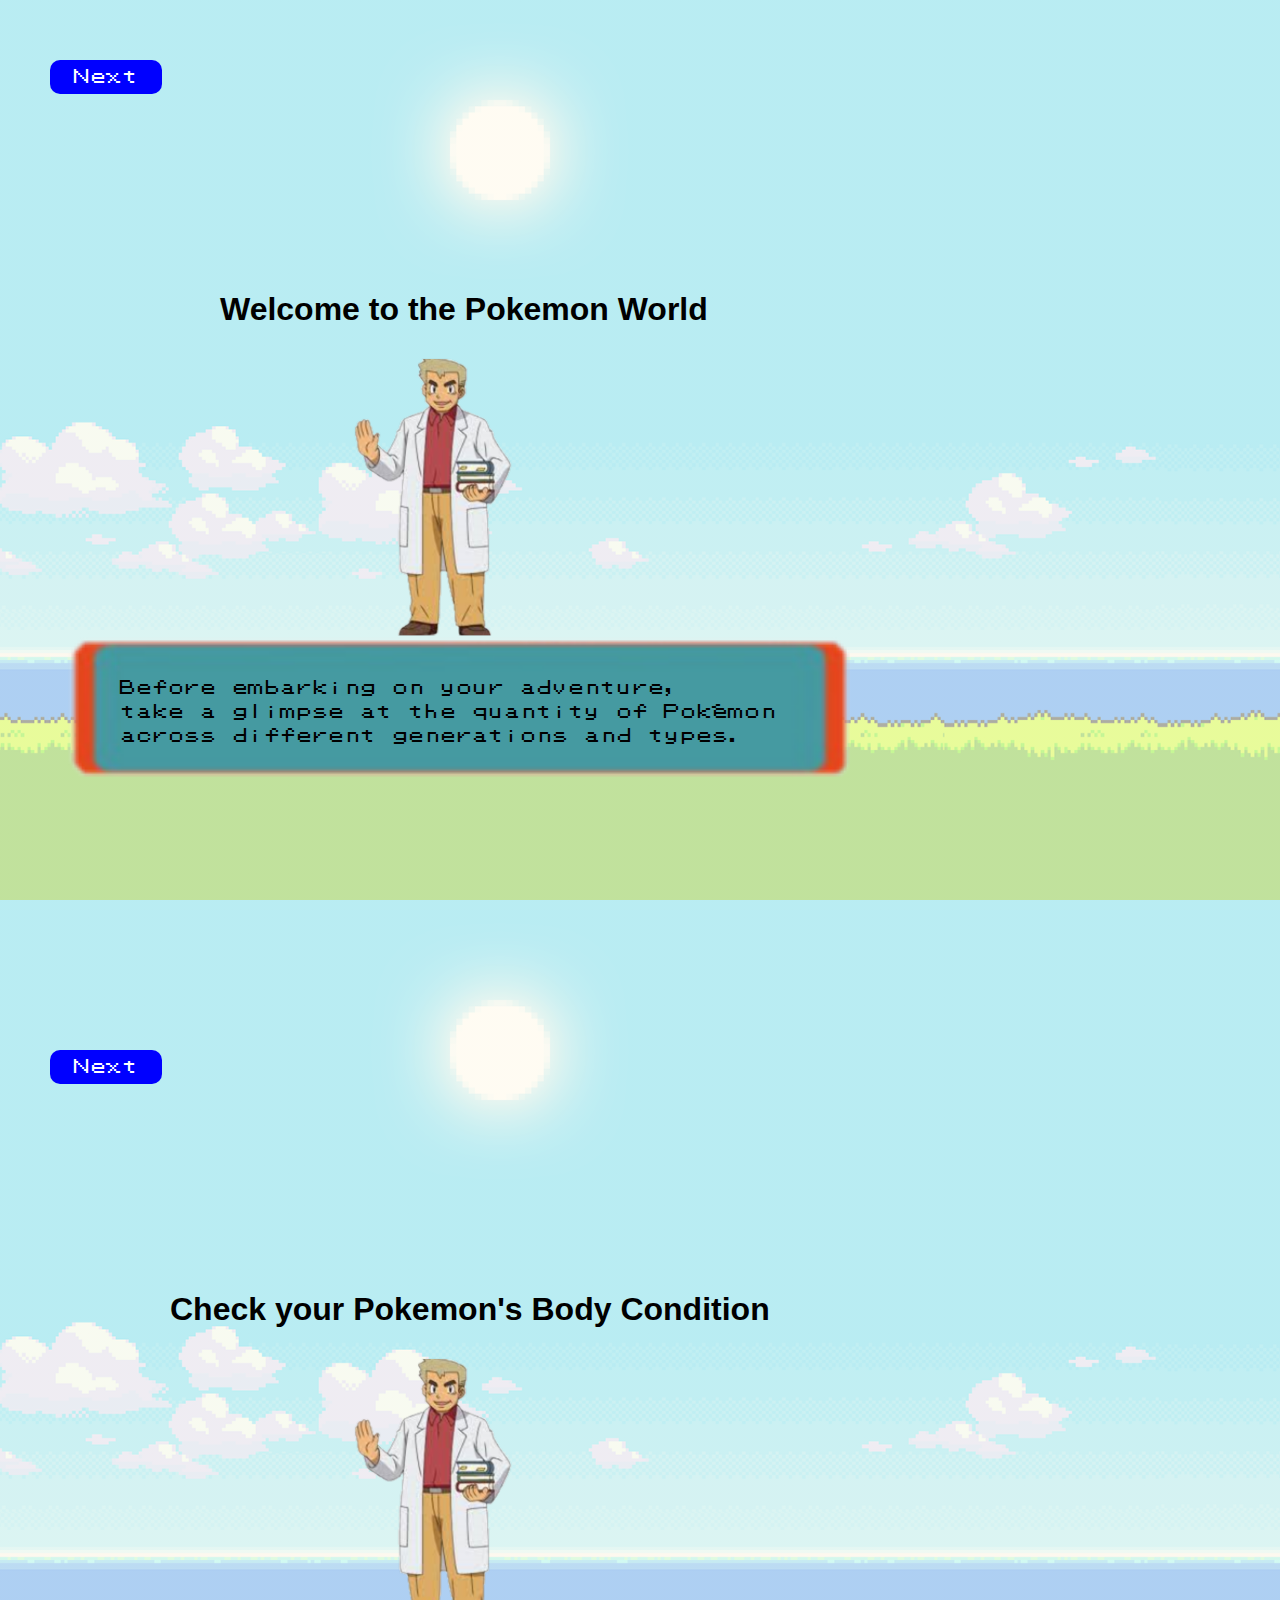
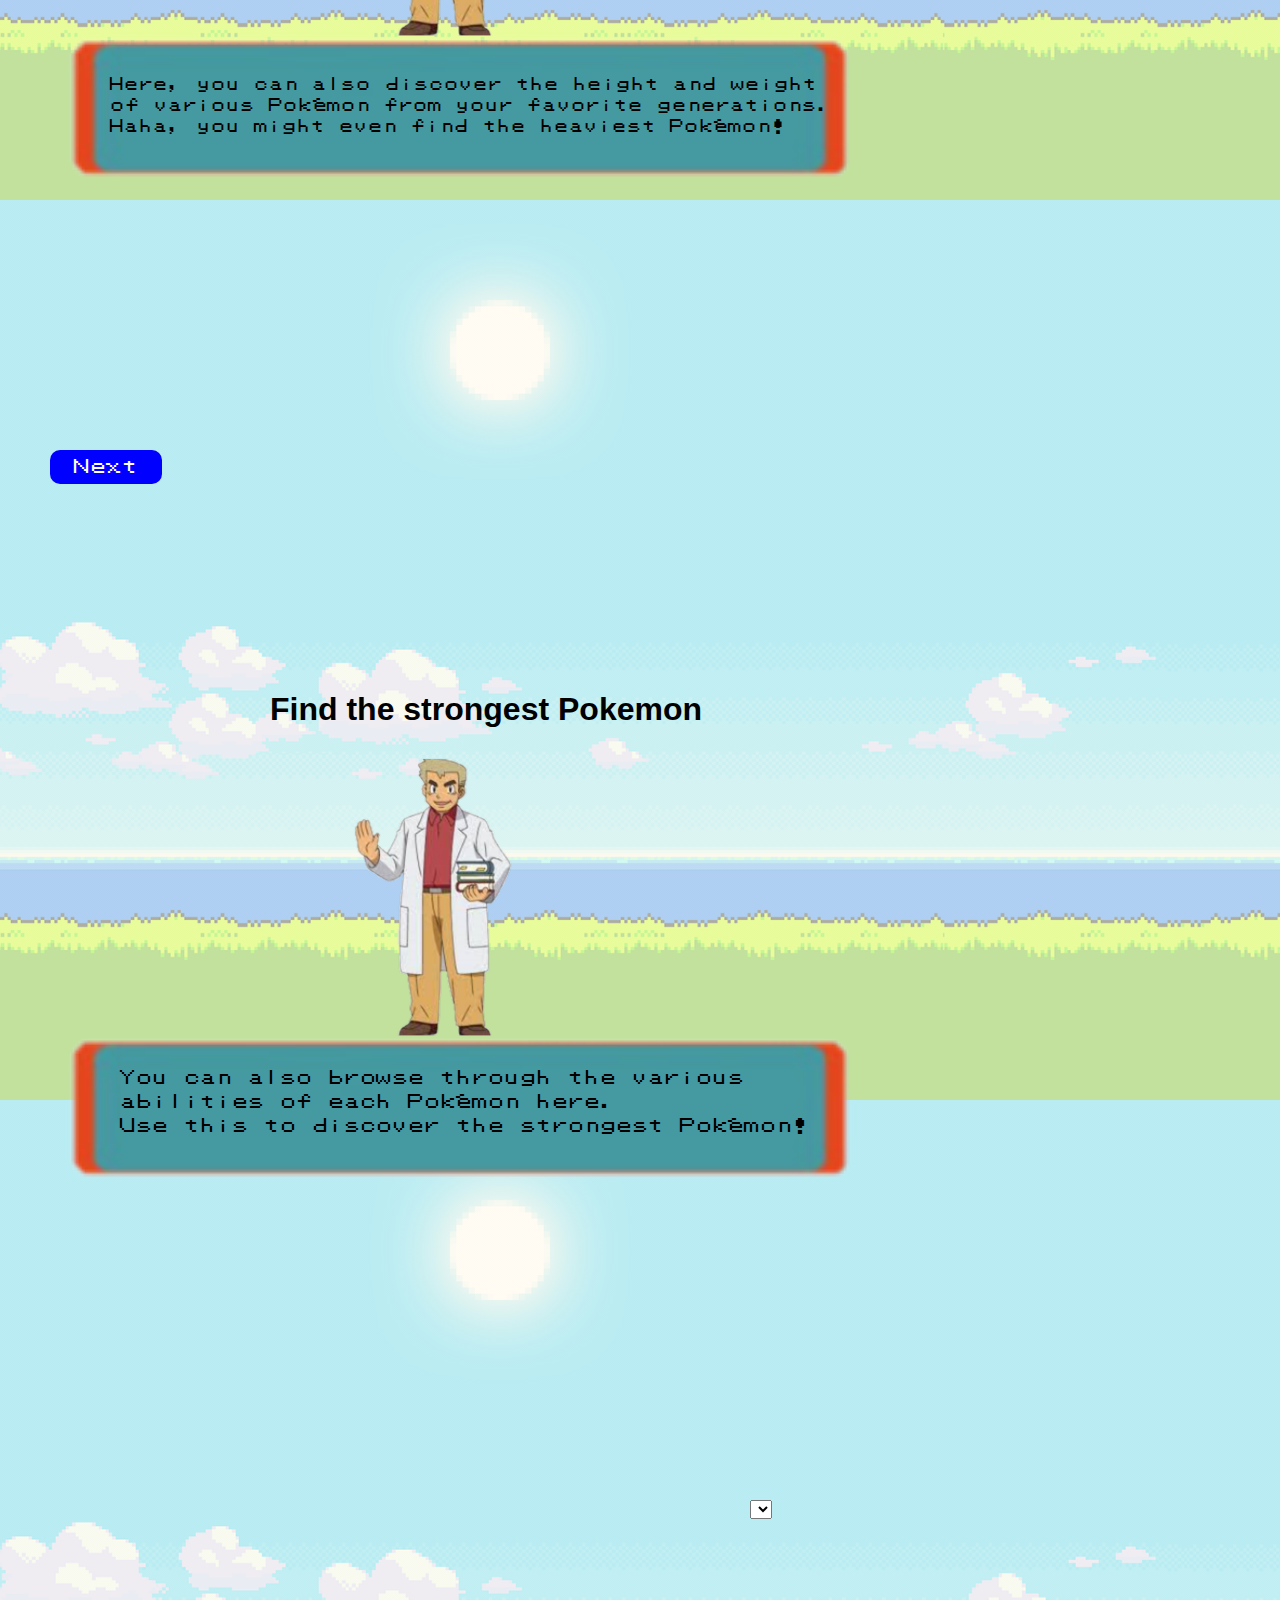
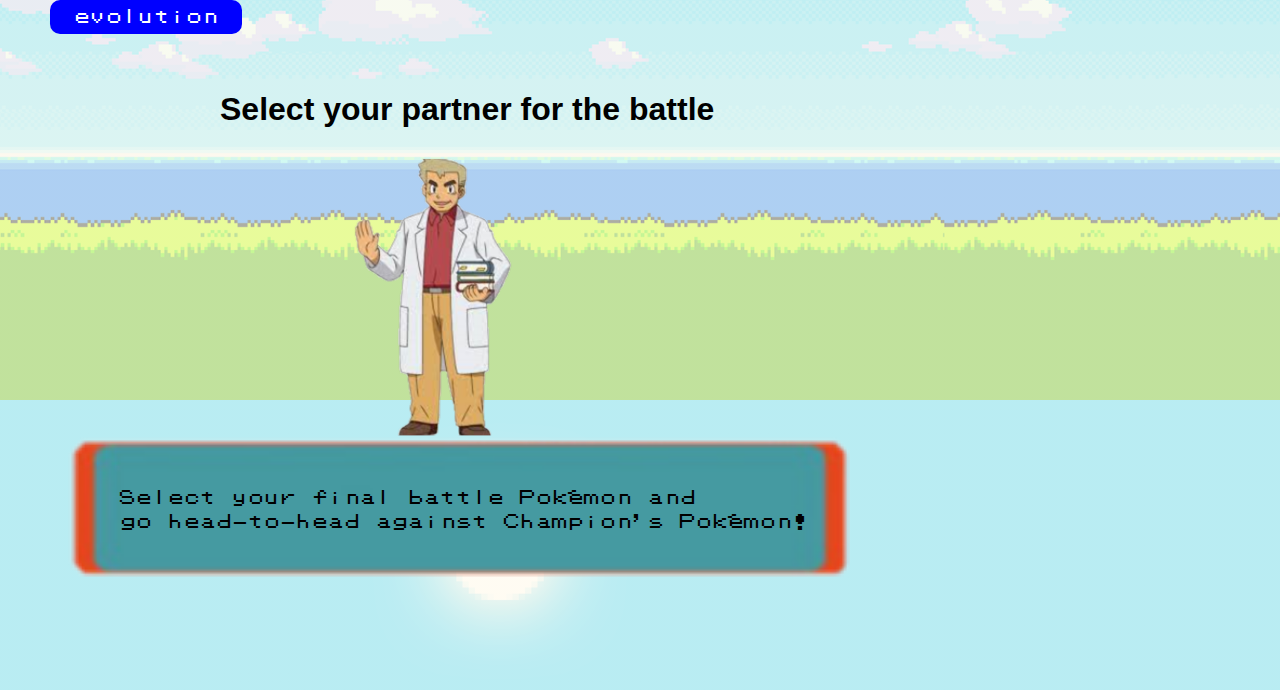
==== commit 3a66ed41: "改一下位置" ====
--- a/main.html
+++ b/main.html
@@ -55,7 +55,7 @@
             </div>
             <div id="Chart1_content">
                 <p>Before embarking on your adventure, <br>
-                take a glimpseat the quantity of Pokémon <br>
+                take a glimpse at the quantity of Pokémon <br>
                 across different generations and types.
                 </p>
             </div>
--- a/styles.css
+++ b/styles.css
@@ -79,7 +79,7 @@
 #stackbar button {
     /* background-image: url('bg.png'); */
     position: absolute;
-    top: 2000px;
+    top: 2050px;
     left: 50px;
     font-weight: 400;
     font-size: 16px; /* Adjust the font size to make the text larger */
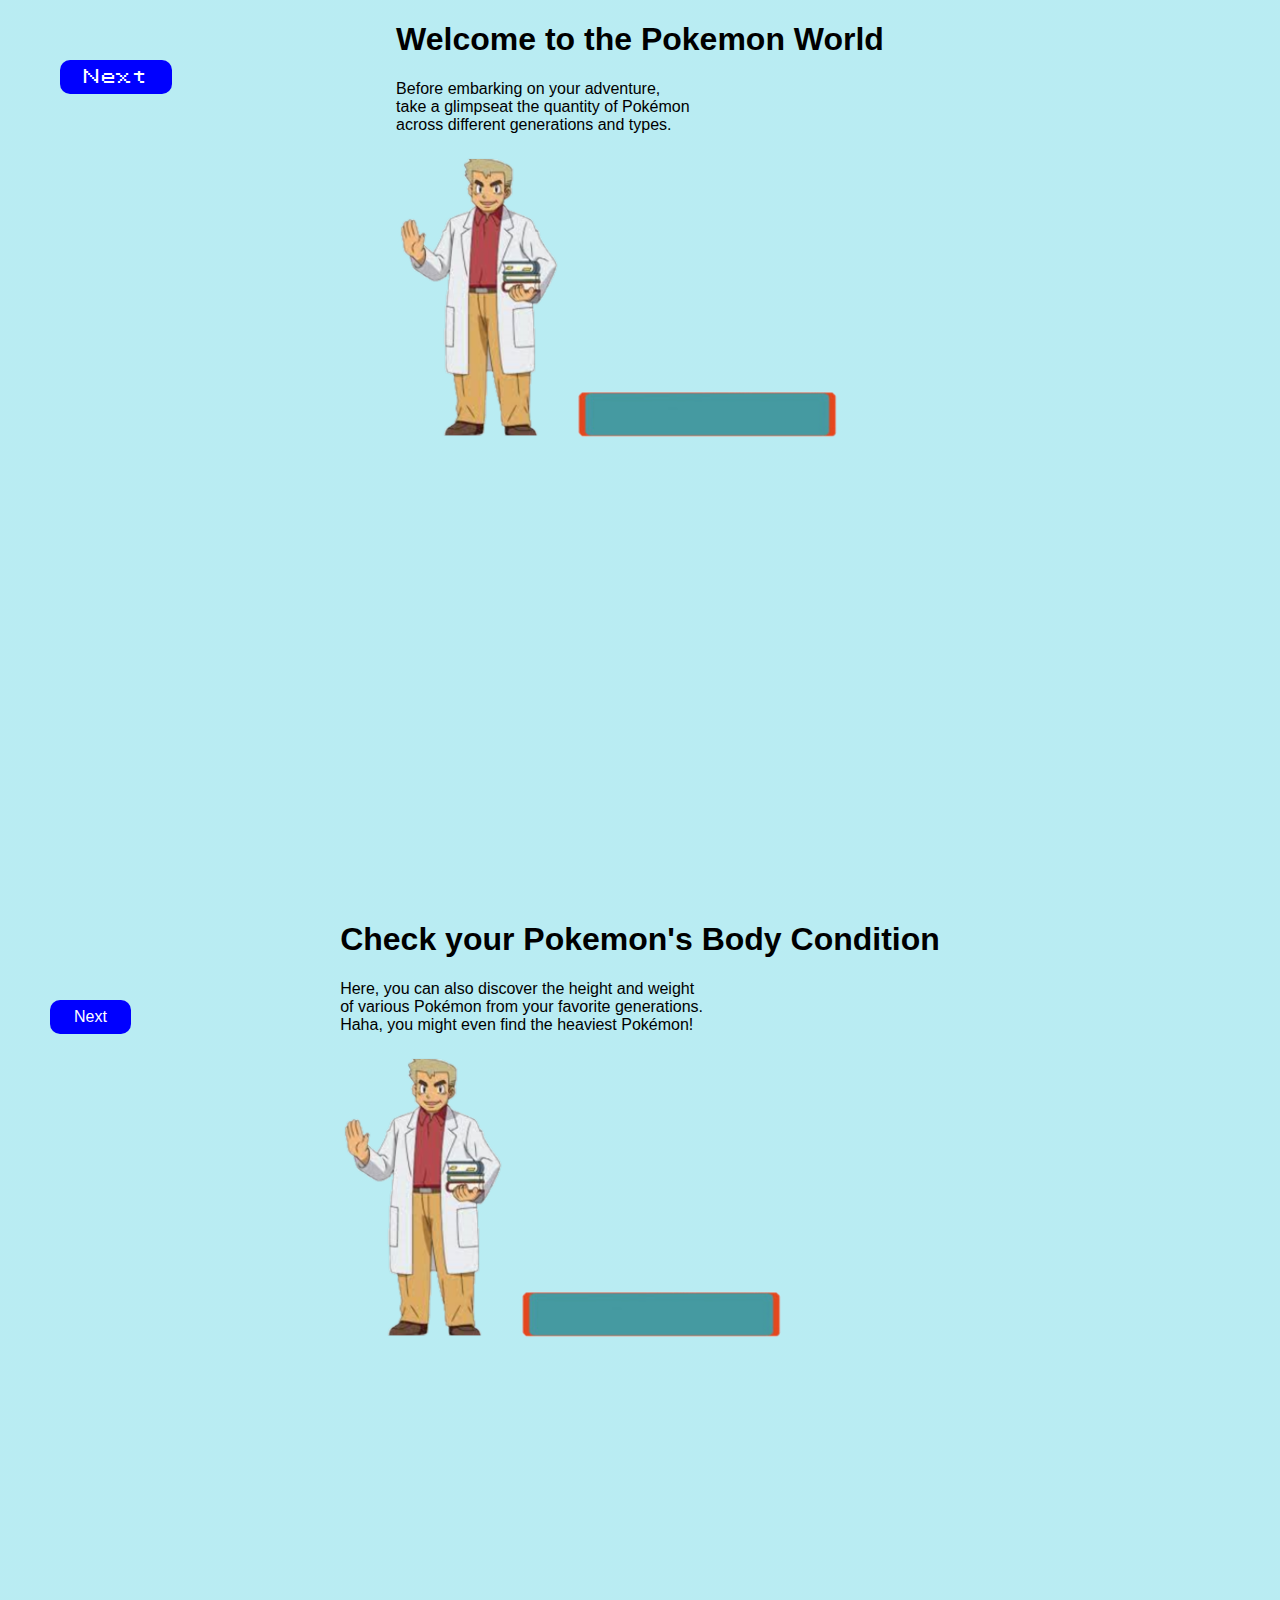
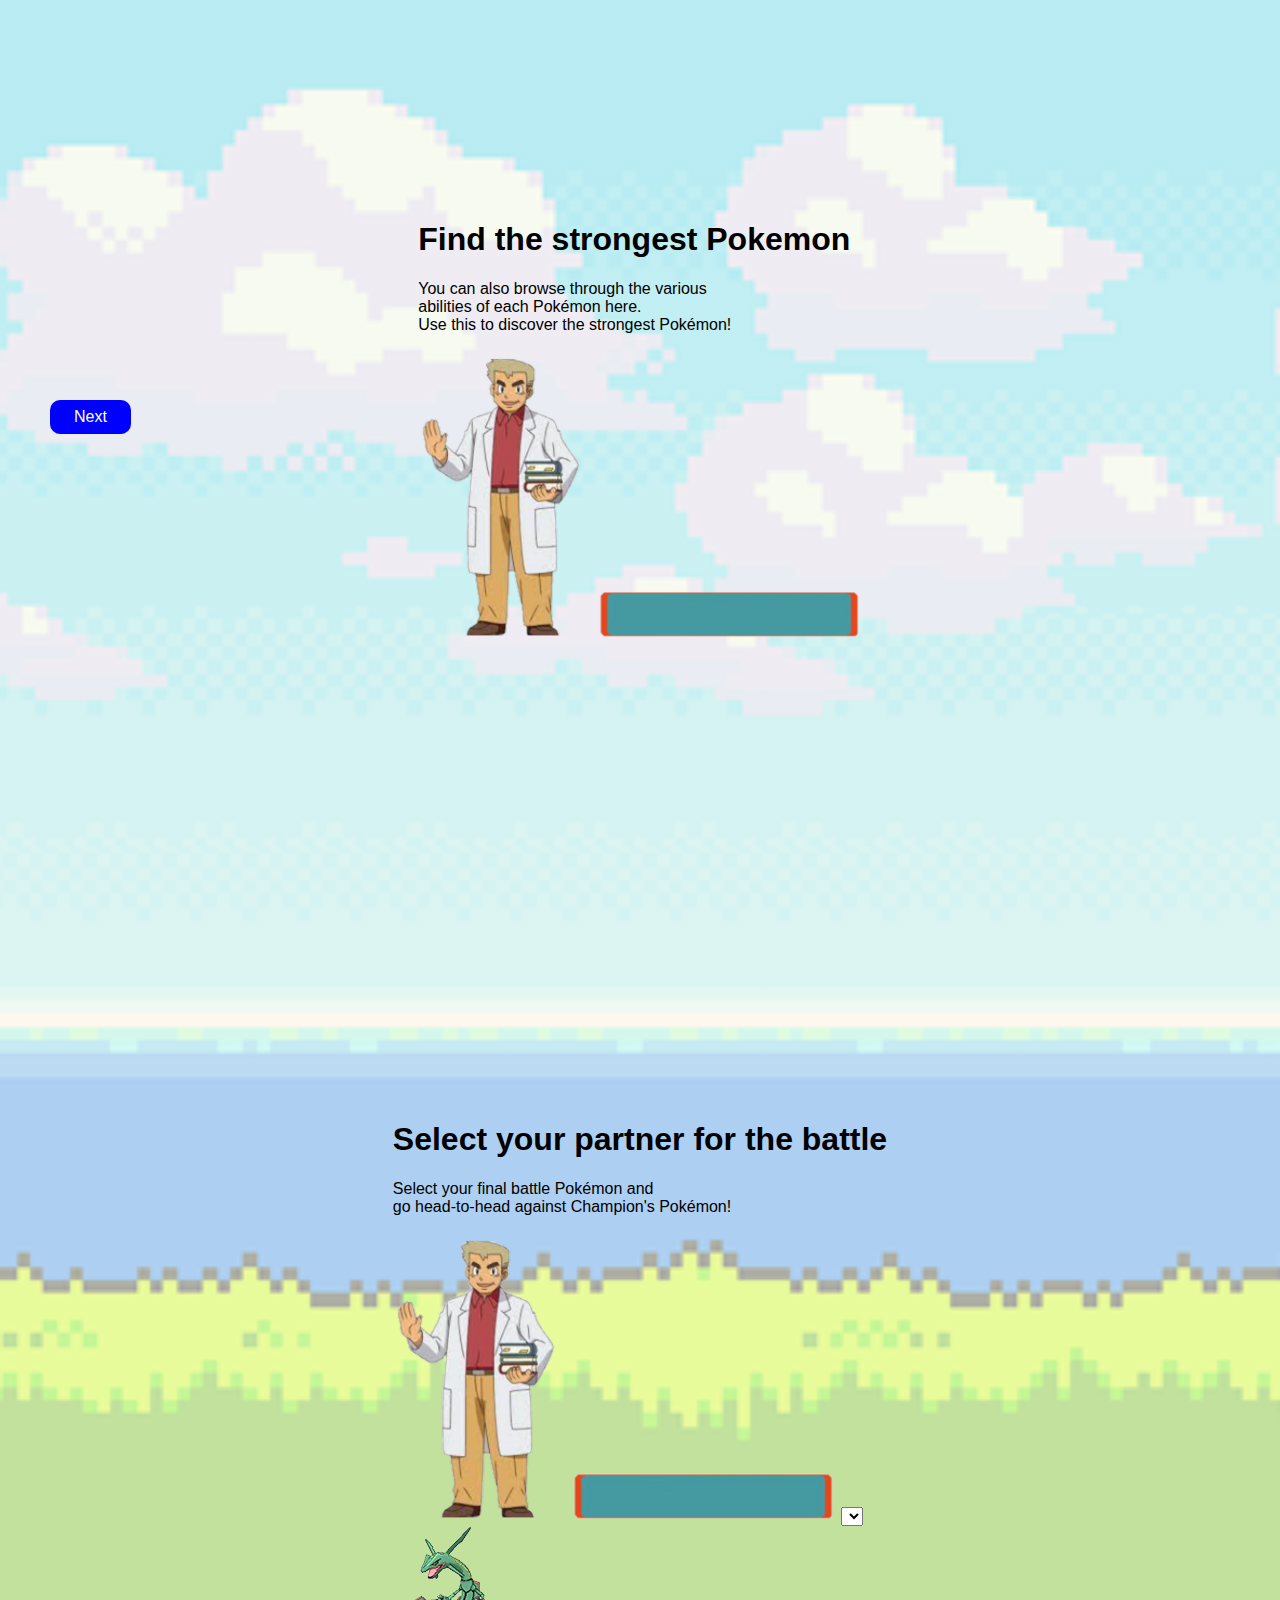
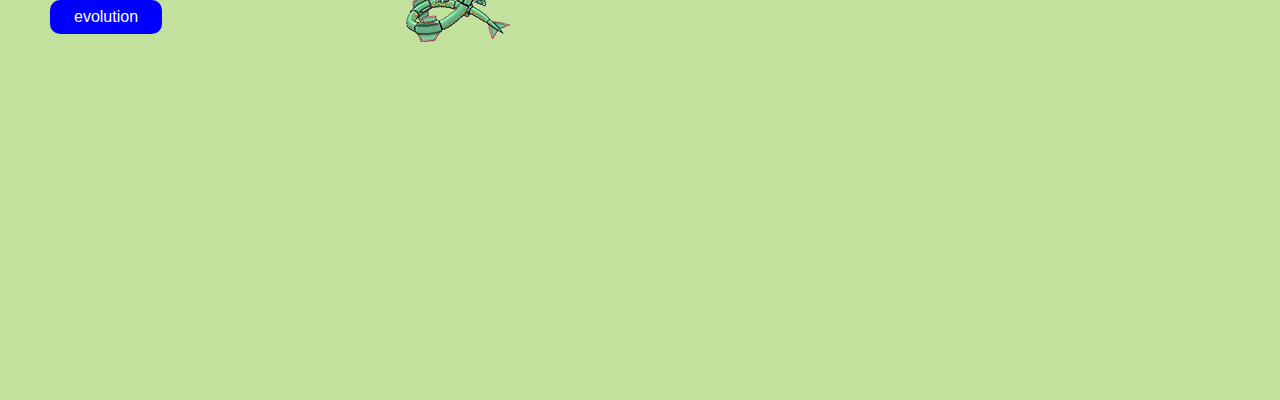
==== commit 1f4ddeb5: "update relative" ====
--- a/main.html
+++ b/main.html
@@ -15,7 +15,7 @@
 
     <body>    
         
-        <div id="Chart2_title">
+        <!-- <div id="Chart2_title">
             <h1>Check your Pokemon's Body Condition</h1>
         </div>
         <div id="Chart2_content">
@@ -48,39 +48,96 @@
         </div>
         <img id="Chart4_professor" src="professor.png" alt="Description of your image">
         <img id="Chart4_conversation" src="對話框.png" alt="Description of your image">
-        
-        <div id="circular_packing">
-            <div id="Chart1_title">
-                <h1>Welcome to the Pokemon World</h1>
+         -->
+        <div id="circular_packing" class="chart">
+            <div class="chart-header">
+                <a href="#scatter">
+                    <button onclick="scrollToView('scatter')">Next</button>
+                </a>
             </div>
-            <div id="Chart1_content">
-                <p>Before embarking on your adventure, <br>
-                take a glimpse at the quantity of Pokémon <br>
-                across different generations and types.
+            <div class="content">
+                <div id="title1", class="title">
+                    <h1>Welcome to the Pokemon World</h1>
+                </div>
+                <div id="content1", class="title">
+                    <p>
+                        Before embarking on your adventure, <br>
+                        take a glimpseat the quantity of Pokémon <br>
+                        across different generations and types.
+                    </p>
+                </div>
+                <img class="professor" src="professor.png" alt="Description of your image">
+                <img class="conversation" src="對話框.png" alt="Description of your image">
+            </div>
+        </div>
+
+        <div id="scatter" class="chart">
+            <div id="title2", class="title">
+                <h1>Check your Pokemon's Body Condition</h1>
+            </div>
+            <div id="content2", class="title">
+                <p>
+                    Here, you can also discover the height and weight<br> 
+                    of various Pokémon from your favorite generations.<br>
+                    Haha, you might even find the heaviest Pokémon!
                 </p>
             </div>
-            <img id="Chart1_professor" src="professor.png" alt="Description of your image">
-            <img id="Chart1_conversation" src="對話框.png" alt="Description of your image">
-            <a href="#scatter">
-                <button onclick="scrollToView('scatter')">Next</button>
-            </a>
-        </div>
-        <div id="scatter">
+            <img class="professor" src="professor.png" alt="Description of your image">
+            <img class="conversation" src="對話框.png" alt="Description of your image">
             <a href="#stackbar">
                 <button onclick="scrollToView('stackbar')">Next</button>
             </a>
         </div>
-        <div id="stackbar">
+
+        <div id="stackbar" class="chart">
+            <div id="title3", class="title">
+                <h1>Find the strongest Pokemon</h1>
+            </div>
+            <div id="content3", class="title">
+                <p>You can also browse through the various <br> 
+                    abilities of each Pokémon here. <br>
+                    Use this to discover the strongest Pokémon!
+                </p>
+            </div>
+            <img class="professor" src="professor.png" alt="Description of your image">
+            <img class="conversation" src="對話框.png" alt="Description of your image">
             <a href="#radar">
                 <button onclick="scrollToView('radar')">Next</button>
             </a>
         </div>
-        <div id="radar">
+
+        <div id="radar" class="chart">
+            <div id="title4", class="title">
+                <h1>Select your partner for the battle</h1>
+            </div>
+            <div id="content4", class="title">
+                <p>Select your final battle Pokémon and <br>
+                 go head-to-head against Champion's Pokémon!
+                </p>
+            </div>
+            <img class="professor" src="professor.png" alt="Description of your image">
+            <img class="conversation" src="對話框.png" alt="Description of your image">
             <button id="evolution" onclick="evolution(evolutionInfo,evolutionIndex)">evolution</button>
+            <select id="dropdown"></select>
+            <div id="imageContainer"></div>
+            <img id="myPokemon" src="images/rayquaza.png" alt="Description of your image">
         </div>
-        <select id="dropdown"></select>
-        <div id="imageContainer"></div>
-        <img id="myPokemon" src="images/rayquaza.png" alt="Description of your image">
+
+
+        <!-- <div id="scatter">
+            <a href="#stackbar">
+                <button onclick="scrollToView('stackbar')">Next</button>
+            </a>
+        </div> -->
+        <!-- <div id="stackbar">
+            <a href="#radar">
+                <button onclick="scrollToView('radar')">Next</button>
+            </a>
+        </div> -->
+        <!-- <div id="radar">
+            <button id="evolution" onclick="evolution(evolutionInfo,evolutionIndex)">evolution</button>
+        </div> -->
+       
         <script src="https://d3js.org/d3.v6.js"></script>
         <script src="https://d3js.org/d3-scale-chromatic.v1.min.js"></script>
         <script src="main.js"></script>
--- a/styles.css
+++ b/styles.css
@@ -1,19 +1,19 @@
 /* styles.css */
-
+/* 
 html {
     scroll-behavior: smooth;
 }
 
 body.lock-scroll {
     overflow: hidden;
-}
+} */
 
 @font-face {
     font-family: 'Pokemon GB'; /* Choose a custom name for your font */
     src: url('/Pokemon\ GB.ttf') format('truetype'); /* Replace 'path/to' with the actual path to your TTF file */
     font-weight: normal; /* Specify the font weight if needed */
     font-style: normal; /* Specify the font style if needed */
-  }
+}
   
   
 /* html, body {margin: 0; height: 100%; overflow: hidden}  */
@@ -25,13 +25,6 @@
     display: none;
 } */
 
-/* body {
-    margin: 0; 
-    background-size: cover;
-    background-position: center;
-    background-image: url('bg.png'); 
-} */
-
 body {
     margin: 0;
     padding: 0;
@@ -41,55 +34,65 @@
     background: linear-gradient(rgba(255, 248, 230, 0.5), rgba(255, 248, 230, 0.5)), url("bg.png");
     font-family: 'Raleway', Helvetica, Arial, sans-serif;
     background-size: cover;
-    min-width: 100vw; /* 设置最小宽度为视口宽度 */
-    min-height: 100vh; /* 设置最小高度为视口高度 */
+    min-width: 100vw; 
+    min-height: 100vh;
+}
+
+.chart {
+    height: 100vh;
 }
 
 
+.chart-header {
+    position: absolute;
+    top: 10px;
+    left: 10px;
+}
+
 #circular_packing button {
-    /* background-image: url('bg.png'); */
+
     position: absolute;
-    top: 60px;
+    top: 50px;
     left: 50px;
     z-index: 1;
     font-weight: 400;
+    font-size: 16px; 
+    font-family: 'Pokemon GB', sans-serif;
+    border-radius: 10px;
+    padding: 8px 24px; 
+    border: none; 
+    background-color: blue;
+    color: white;
+}
+
+
+#scatter button {
+    /* background-image: url('bg.png'); */
+    position: absolute;
+    top: 1000px;
+    left: 50px;
+    font-weight: 400;
     font-size: 16px; /* Adjust the font size to make the text larger */
-    font-family: 'Pokemon GB', sans-serif;
+    font-family: 'Pokemon Solid', sans-serif;
     border-radius: 10px; /* Increase the border-radius for a more rounded appearance */
     padding: 8px 24px; /* Adjust the padding to increase the overall size of the button */
     border: none; /* Specify a border style along with the color */
     background-color: blue;
     color: white;
 }
-#scatter button {
+#stackbar button {
     /* background-image: url('bg.png'); */
     position: absolute;
-    top: 1050px;
+    top: 2000px;
     left: 50px;
     font-weight: 400;
     font-size: 16px; /* Adjust the font size to make the text larger */
-    font-family: 'Pokemon GB', sans-serif;
+    font-family: 'Pokemon Solid', sans-serif;
     border-radius: 10px; /* Increase the border-radius for a more rounded appearance */
     padding: 8px 24px; /* Adjust the padding to increase the overall size of the button */
     border: none; /* Specify a border style along with the color */
     background-color: blue;
     color: white;
-    z-index: 2;
-}
-#stackbar button {
-    /* background-image: url('bg.png'); */
-    position: absolute;
-    top: 2050px;
-    left: 50px;
-    font-weight: 400;
-    font-size: 16px; /* Adjust the font size to make the text larger */
-    font-family: 'Pokemon GB', sans-serif;
-    border-radius: 10px; /* Increase the border-radius for a more rounded appearance */
-    padding: 8px 24px; /* Adjust the padding to increase the overall size of the button */
-    border: none; /* Specify a border style along with the color */
-    background-color: blue;
-    color: white;
-    z-index: 2;
 }
 #radar #evolution{
     /* background-image: url('bg.png'); */
@@ -98,162 +101,11 @@
     left: 50px;
     font-weight: 400;
     font-size: 16px; /* Adjust the font size to make the text larger */
-    font-family: 'Pokemon GB', sans-serif;
+    font-family: 'Pokemon Solid', sans-serif;
     border-radius: 10px; /* Increase the border-radius for a more rounded appearance */
     padding: 8px 24px; /* Adjust the padding to increase the overall size of the button */
     border: none; /* Specify a border style along with the color */
     background-color: blue;
     color: white;
-    z-index: 5;
-}
-#Chart1_title {
-    position: absolute;
-    top: 250px; /* 调整上边距 */
-    left:200px;
-    /*left: 50%; /* 将 left 设置为 50%，使其居中 */
-    /*transform: translateX(-50%); /* 使用 transform 来根据自身宽度的一半向左平移，实现水平居中 */
-    text-align: center; /* 文字居中 */
-    padding: 20px; /* 添加一些内边距 */
-}
-#Chart1_content {
-    position: absolute;
-    top: 640px; /* 调整上边距 */
-    left:100px;
-    font-family: 'Pokemon GB', sans-serif;
-    /*left: 50%; /* 将 left 设置为 50%，使其居中 */
-    /*transform: translateX(-50%); /* 使用 transform 来根据自身宽度的一半向左平移，实现水平居中 */
-    text-align: center; /* 文字居中 */
-    padding: 20px; /* 添加一些内边距 */
-    z-index: 2;
-    line-height: 1.5;
-    text-align: left;
-}
-#Chart1_professor{
-    position: absolute;
-    top: 350px;
-    left: 350px;
-}
-#Chart1_conversation{
-    position: absolute;
-    transform: scale(3);
-    top: 680px;
-    left: 330px;
-    z-index: 1;
-}
-#Chart2_title {
-    position: absolute;
-    top: 1250px; /* 调整上边距 */
-    left:150px;
-    /*left: 50%; /* 将 left 设置为 50%，使其居中 */
-    /*transform: translateX(-50%); /* 使用 transform 来根据自身宽度的一半向左平移，实现水平居中 */
-    text-align: center; /* 文字居中 */
-    padding: 20px; /* 添加一些内边距 */
-}
-#Chart2_content {
-    position: absolute;
-    top: 1640px; /* 调整上边距 */
-    left:90px;
-    font-family: 'Pokemon GB', sans-serif;
-    /*left: 50%; /* 将 left 设置为 50%，使其居中 */
-    /*transform: translateX(-50%); /* 使用 transform 来根据自身宽度的一半向左平移，实现水平居中 */
-    text-align: center; /* 文字居中 */
-    padding: 20px; /* 添加一些内边距 */
-    z-index: 2;
-    line-height: 1.5;
-    text-align: left;
-    font-size: 14px;
-}
-#Chart2_professor{
-    position: absolute;
-    top: 1350px;
-    left: 350px;
-}
-#Chart2_conversation{
-    position: absolute;
-    transform: scale(3);
-    top: 1680px;
-    left: 330px;
-    z-index: 1;
-}
-#Chart3_title {
-    position: absolute;
-    top: 2250px; /* 调整上边距 */
-    left:250px;
-    /*left: 50%; /* 将 left 设置为 50%，使其居中 */
-    /*transform: translateX(-50%); /* 使用 transform 来根据自身宽度的一半向左平移，实现水平居中 */
-    text-align: center; /* 文字居中 */
-    padding: 20px; /* 添加一些内边距 */
-}
-#Chart3_content {
-    position: absolute;
-    top: 2630px; /* 调整上边距 */
-    left:100px;
-    font-family: 'Pokemon GB', sans-serif;
-    /*left: 50%; /* 将 left 设置为 50%，使其居中 */
-    /*transform: translateX(-50%); /* 使用 transform 来根据自身宽度的一半向左平移，实现水平居中 */
-    text-align: center; /* 文字居中 */
-    padding: 20px; /* 添加一些内边距 */
-    z-index: 2;
-    line-height: 1.5;
-    text-align: left;
-}
-#Chart3_professor{
-    position: absolute;
-    top: 2350px;
-    left: 350px;
-}
-#Chart3_conversation{
-    position: absolute;
-    transform: scale(3);
-    top: 2680px;
-    left: 330px;
-    z-index: 1;
-}
-#Chart4_title {
-    position: absolute;
-    top: 3250px; /* 调整上边距 */
-    left:200px;
-    /*left: 50%; /* 将 left 设置为 50%，使其居中 */
-    /*transform: translateX(-50%); /* 使用 transform 来根据自身宽度的一半向左平移，实现水平居中 */
-    text-align: center; /* 文字居中 */
-    padding: 20px; /* 添加一些内边距 */
-}
-#Chart4_content {
-    position: absolute;
-    top: 3650px; /* 调整上边距 */
-    left:100px;
-    font-family: 'Pokemon GB', sans-serif;
-    /*left: 50%; /* 将 left 设置为 50%，使其居中 */
-    /*transform: translateX(-50%); /* 使用 transform 来根据自身宽度的一半向左平移，实现水平居中 */
-    text-align: center; /* 文字居中 */
-    padding: 20px; /* 添加一些内边距 */
-    z-index: 2;
-    line-height: 1.5;
-    text-align: left;
-}
-#Chart4_professor{
-    position: absolute;
-    top: 3350px;
-    left: 350px;
-}
-#Chart4_conversation{
-    position: absolute;
-    transform: scale(3);
-    top: 3680px;
-    left: 330px;
-    z-index: 1;
-}
-#dropdown{
-    z-index: 5;
-    position: absolute;
-    top: 3100px;
-    left: 750px;
-}
-#myPokemon{
-    position: absolute;
-    transform: scale(3);
-    top: 3650px;
-    left: 1700px;
-    z-index: 1;
 }
 
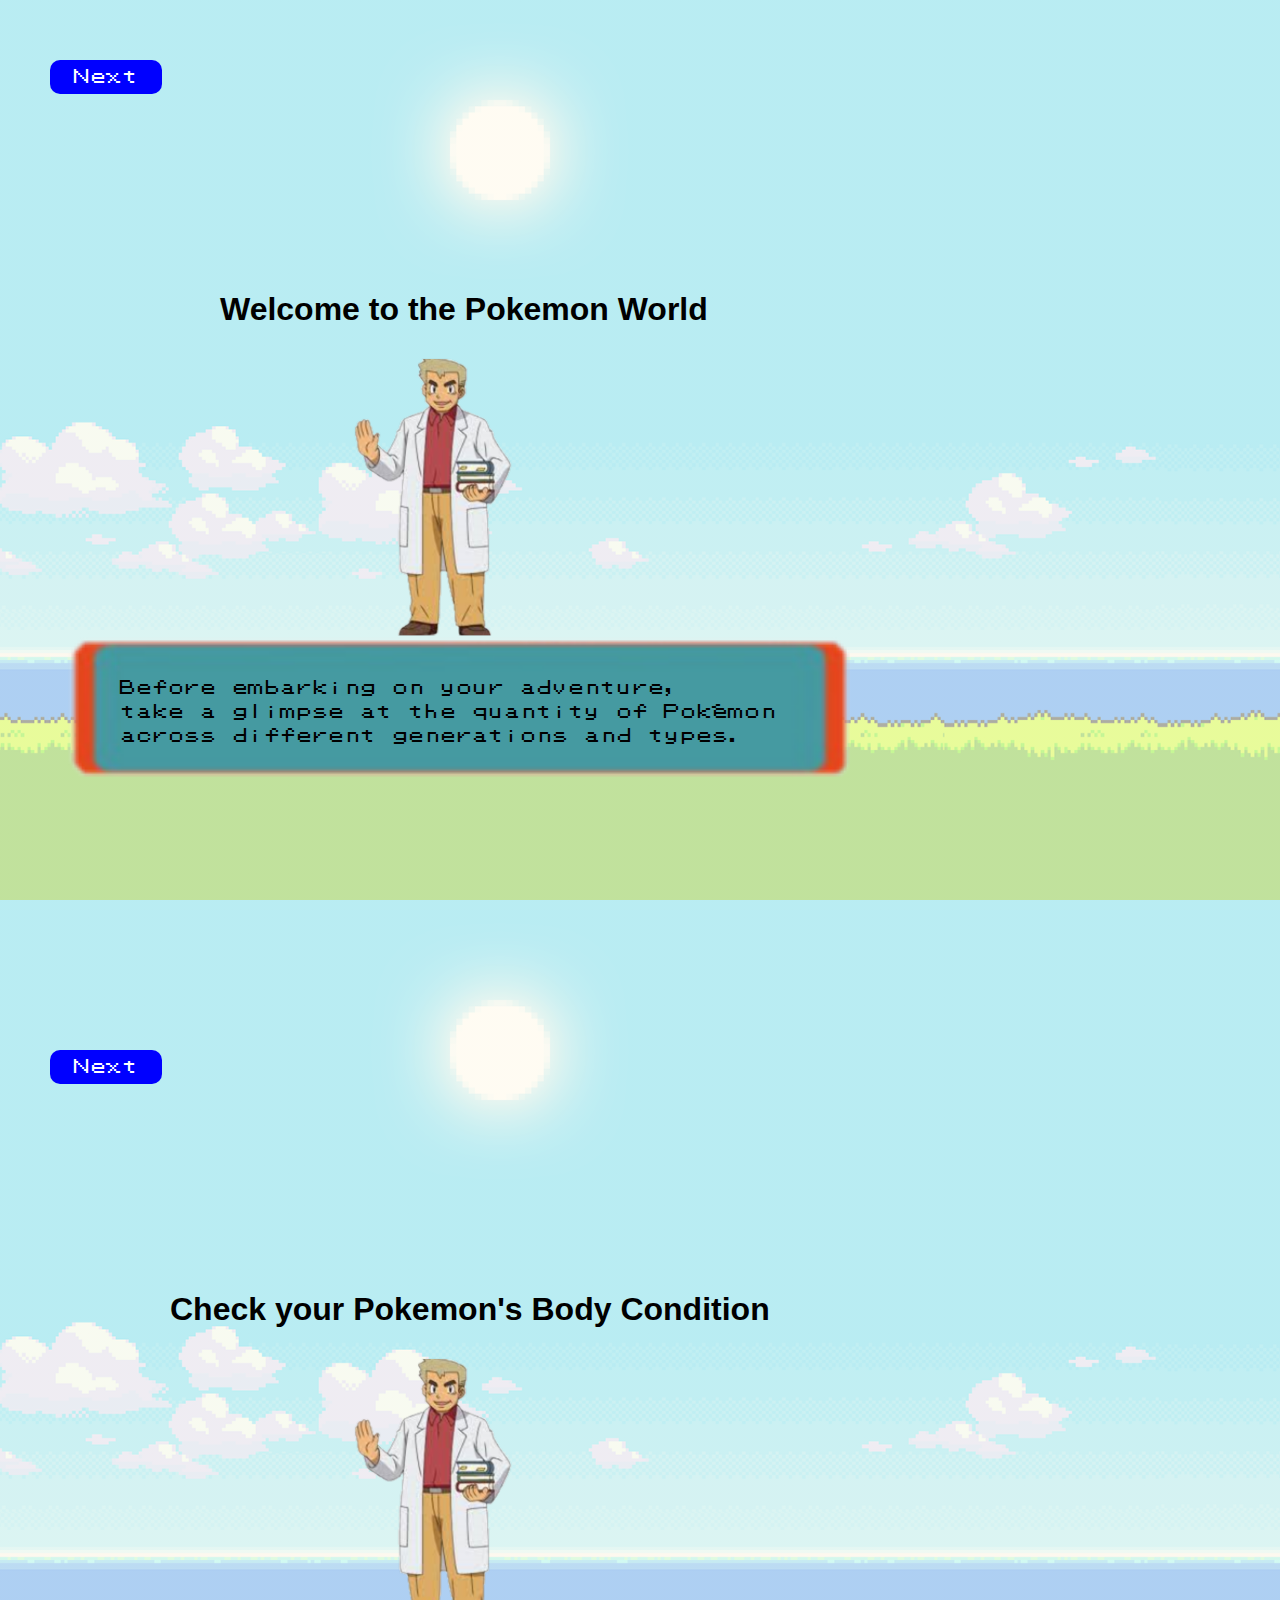
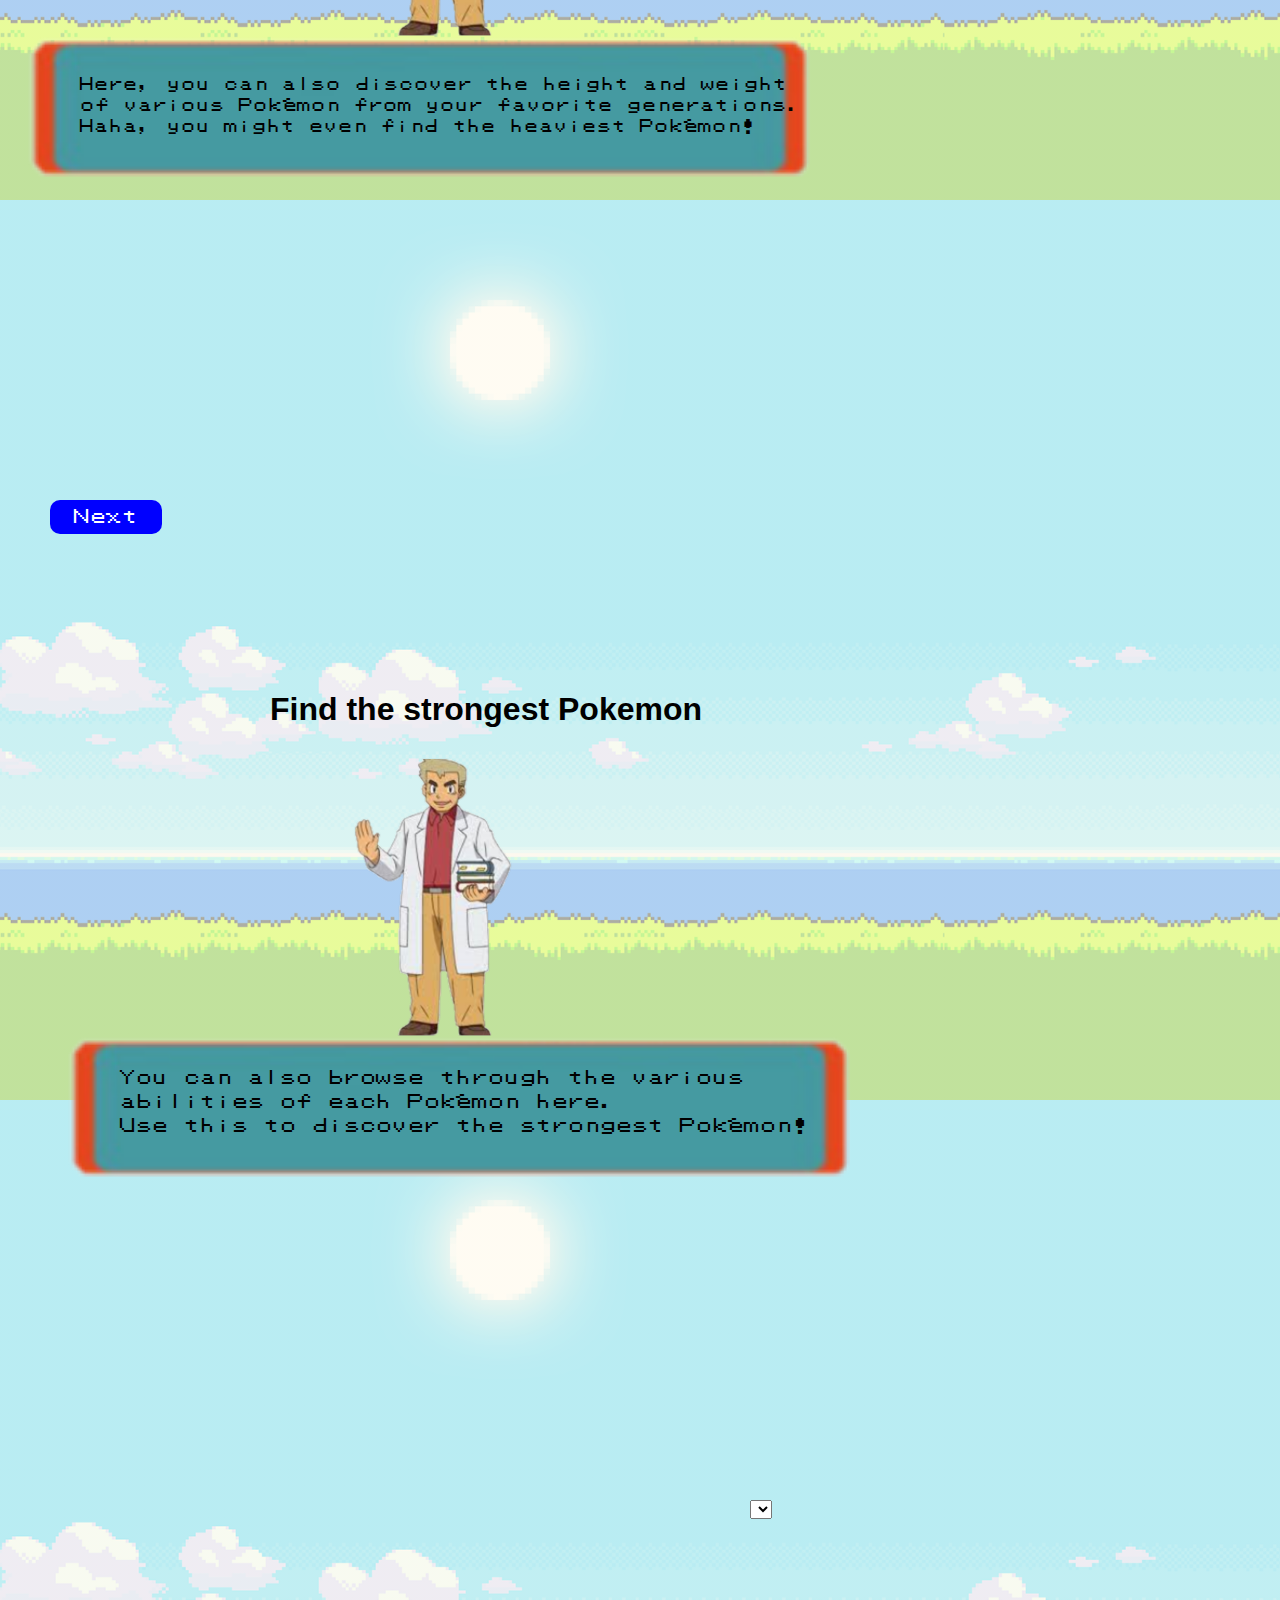
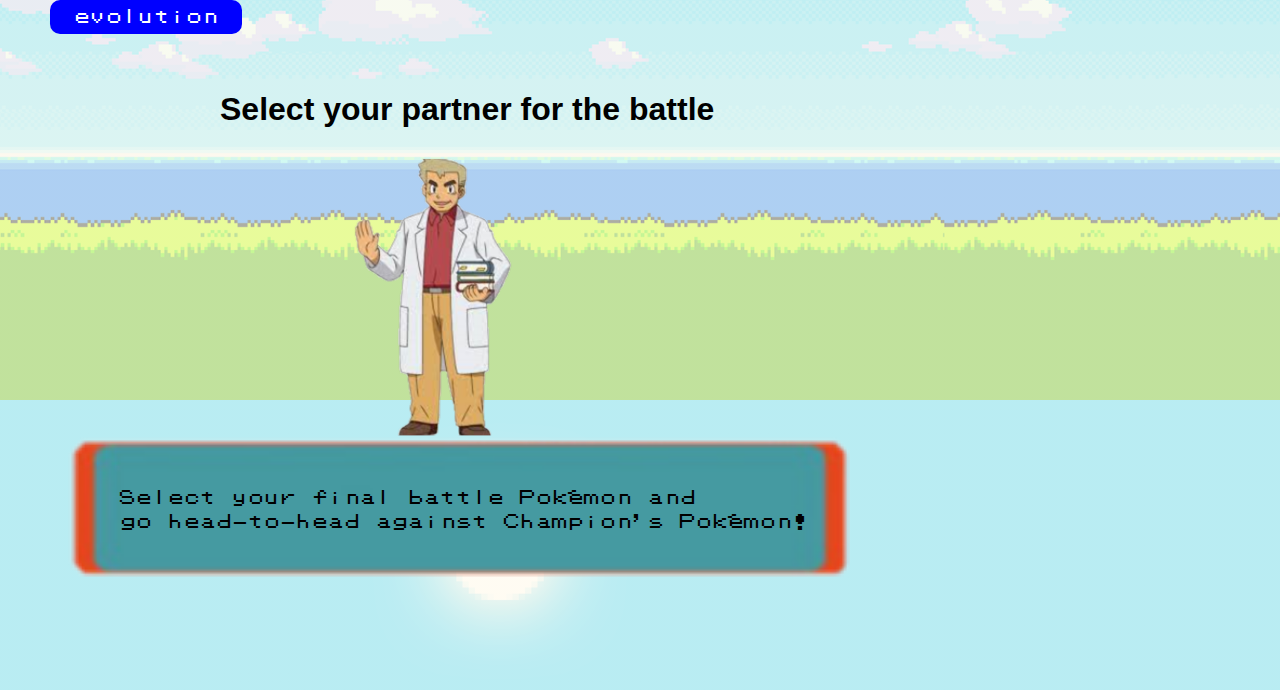
==== commit 97a0c973: "new" ====
--- a/main.html
+++ b/main.html
@@ -15,7 +15,7 @@
 
     <body>    
         
-        <!-- <div id="Chart2_title">
+        <div id="Chart2_title">
             <h1>Check your Pokemon's Body Condition</h1>
         </div>
         <div id="Chart2_content">
@@ -48,96 +48,39 @@
         </div>
         <img id="Chart4_professor" src="professor.png" alt="Description of your image">
         <img id="Chart4_conversation" src="對話框.png" alt="Description of your image">
-         -->
-        <div id="circular_packing" class="chart">
-            <div class="chart-header">
-                <a href="#scatter">
-                    <button onclick="scrollToView('scatter')">Next</button>
-                </a>
+        
+        <div id="circular_packing">
+            <div id="Chart1_title">
+                <h1>Welcome to the Pokemon World</h1>
             </div>
-            <div class="content">
-                <div id="title1", class="title">
-                    <h1>Welcome to the Pokemon World</h1>
-                </div>
-                <div id="content1", class="title">
-                    <p>
-                        Before embarking on your adventure, <br>
-                        take a glimpseat the quantity of Pokémon <br>
-                        across different generations and types.
-                    </p>
-                </div>
-                <img class="professor" src="professor.png" alt="Description of your image">
-                <img class="conversation" src="對話框.png" alt="Description of your image">
-            </div>
-        </div>
-
-        <div id="scatter" class="chart">
-            <div id="title2", class="title">
-                <h1>Check your Pokemon's Body Condition</h1>
-            </div>
-            <div id="content2", class="title">
-                <p>
-                    Here, you can also discover the height and weight<br> 
-                    of various Pokémon from your favorite generations.<br>
-                    Haha, you might even find the heaviest Pokémon!
+            <div id="Chart1_content">
+                <p>Before embarking on your adventure, <br>
+                take a glimpse at the quantity of Pokémon <br>
+                across different generations and types.
                 </p>
             </div>
-            <img class="professor" src="professor.png" alt="Description of your image">
-            <img class="conversation" src="對話框.png" alt="Description of your image">
+            <img id="Chart1_professor" src="professor.png" alt="Description of your image">
+            <img id="Chart1_conversation" src="對話框.png" alt="Description of your image">
+            <a href="#scatter">
+                <button onclick="scrollToView('scatter')">Next</button>
+            </a>
+        </div>
+        <div id="scatter">
             <a href="#stackbar">
                 <button onclick="scrollToView('stackbar')">Next</button>
             </a>
         </div>
-
-        <div id="stackbar" class="chart">
-            <div id="title3", class="title">
-                <h1>Find the strongest Pokemon</h1>
-            </div>
-            <div id="content3", class="title">
-                <p>You can also browse through the various <br> 
-                    abilities of each Pokémon here. <br>
-                    Use this to discover the strongest Pokémon!
-                </p>
-            </div>
-            <img class="professor" src="professor.png" alt="Description of your image">
-            <img class="conversation" src="對話框.png" alt="Description of your image">
+        <div id="stackbar">
             <a href="#radar">
                 <button onclick="scrollToView('radar')">Next</button>
             </a>
         </div>
-
-        <div id="radar" class="chart">
-            <div id="title4", class="title">
-                <h1>Select your partner for the battle</h1>
-            </div>
-            <div id="content4", class="title">
-                <p>Select your final battle Pokémon and <br>
-                 go head-to-head against Champion's Pokémon!
-                </p>
-            </div>
-            <img class="professor" src="professor.png" alt="Description of your image">
-            <img class="conversation" src="對話框.png" alt="Description of your image">
+        <div id="radar">
             <button id="evolution" onclick="evolution(evolutionInfo,evolutionIndex)">evolution</button>
-            <select id="dropdown"></select>
-            <div id="imageContainer"></div>
-            <img id="myPokemon" src="images/rayquaza.png" alt="Description of your image">
         </div>
-
-
-        <!-- <div id="scatter">
-            <a href="#stackbar">
-                <button onclick="scrollToView('stackbar')">Next</button>
-            </a>
-        </div> -->
-        <!-- <div id="stackbar">
-            <a href="#radar">
-                <button onclick="scrollToView('radar')">Next</button>
-            </a>
-        </div> -->
-        <!-- <div id="radar">
-            <button id="evolution" onclick="evolution(evolutionInfo,evolutionIndex)">evolution</button>
-        </div> -->
-       
+        <select id="dropdown"></select>
+        <div id="imageContainer"></div>
+        <img id="myPokemon" src="images/rayquaza.png" alt="Description of your image">
         <script src="https://d3js.org/d3.v6.js"></script>
         <script src="https://d3js.org/d3-scale-chromatic.v1.min.js"></script>
         <script src="main.js"></script>
--- a/styles.css
+++ b/styles.css
@@ -1,19 +1,19 @@
 /* styles.css */
-/* 
+
 html {
     scroll-behavior: smooth;
 }
 
 body.lock-scroll {
     overflow: hidden;
-} */
+}
 
 @font-face {
     font-family: 'Pokemon GB'; /* Choose a custom name for your font */
     src: url('/Pokemon\ GB.ttf') format('truetype'); /* Replace 'path/to' with the actual path to your TTF file */
     font-weight: normal; /* Specify the font weight if needed */
     font-style: normal; /* Specify the font style if needed */
-}
+  }
   
   
 /* html, body {margin: 0; height: 100%; overflow: hidden}  */
@@ -23,6 +23,13 @@
 #scatter,
 #stackbar {
     display: none;
+} */
+
+/* body {
+    margin: 0; 
+    background-size: cover;
+    background-position: center;
+    background-image: url('bg.png'); 
 } */
 
 body {
@@ -34,65 +41,55 @@
     background: linear-gradient(rgba(255, 248, 230, 0.5), rgba(255, 248, 230, 0.5)), url("bg.png");
     font-family: 'Raleway', Helvetica, Arial, sans-serif;
     background-size: cover;
-    min-width: 100vw; 
-    min-height: 100vh;
-}
-
-.chart {
-    height: 100vh;
-}
-
-
-.chart-header {
-    position: absolute;
-    top: 10px;
-    left: 10px;
-}
+    min-width: 100vw; /* 设置最小宽度为视口宽度 */
+    min-height: 100vh; /* 设置最小高度为视口高度 */
+}
+
 
 #circular_packing button {
-
-    position: absolute;
-    top: 50px;
-    left: 50px;
-    z-index: 1;
-    font-weight: 400;
-    font-size: 16px; 
-    font-family: 'Pokemon GB', sans-serif;
-    border-radius: 10px;
-    padding: 8px 24px; 
-    border: none; 
-    background-color: blue;
-    color: white;
-}
-
-
+    /* background-image: url('bg.png'); */
+    position: absolute;
+    top: 60px;
+    left: 50px;
+    z-index: 1;
+    font-weight: 400;
+    font-size: 16px; /* Adjust the font size to make the text larger */
+    font-family: 'Pokemon GB', sans-serif;
+    border-radius: 10px; /* Increase the border-radius for a more rounded appearance */
+    padding: 8px 24px; /* Adjust the padding to increase the overall size of the button */
+    border: none; /* Specify a border style along with the color */
+    background-color: blue;
+    color: white;
+}
 #scatter button {
     /* background-image: url('bg.png'); */
     position: absolute;
-    top: 1000px;
-    left: 50px;
-    font-weight: 400;
-    font-size: 16px; /* Adjust the font size to make the text larger */
-    font-family: 'Pokemon Solid', sans-serif;
-    border-radius: 10px; /* Increase the border-radius for a more rounded appearance */
-    padding: 8px 24px; /* Adjust the padding to increase the overall size of the button */
-    border: none; /* Specify a border style along with the color */
-    background-color: blue;
-    color: white;
+    top: 1050px;
+    left: 50px;
+    font-weight: 400;
+    font-size: 16px; /* Adjust the font size to make the text larger */
+    font-family: 'Pokemon GB', sans-serif;
+    border-radius: 10px; /* Increase the border-radius for a more rounded appearance */
+    padding: 8px 24px; /* Adjust the padding to increase the overall size of the button */
+    border: none; /* Specify a border style along with the color */
+    background-color: blue;
+    color: white;
+    z-index: 2;
 }
 #stackbar button {
     /* background-image: url('bg.png'); */
     position: absolute;
-    top: 2000px;
-    left: 50px;
-    font-weight: 400;
-    font-size: 16px; /* Adjust the font size to make the text larger */
-    font-family: 'Pokemon Solid', sans-serif;
-    border-radius: 10px; /* Increase the border-radius for a more rounded appearance */
-    padding: 8px 24px; /* Adjust the padding to increase the overall size of the button */
-    border: none; /* Specify a border style along with the color */
-    background-color: blue;
-    color: white;
+    top: 2100px;
+    left: 50px;
+    font-weight: 400;
+    font-size: 16px; /* Adjust the font size to make the text larger */
+    font-family: 'Pokemon GB', sans-serif;
+    border-radius: 10px; /* Increase the border-radius for a more rounded appearance */
+    padding: 8px 24px; /* Adjust the padding to increase the overall size of the button */
+    border: none; /* Specify a border style along with the color */
+    background-color: blue;
+    color: white;
+    z-index: 2;
 }
 #radar #evolution{
     /* background-image: url('bg.png'); */
@@ -101,11 +98,162 @@
     left: 50px;
     font-weight: 400;
     font-size: 16px; /* Adjust the font size to make the text larger */
-    font-family: 'Pokemon Solid', sans-serif;
-    border-radius: 10px; /* Increase the border-radius for a more rounded appearance */
-    padding: 8px 24px; /* Adjust the padding to increase the overall size of the button */
-    border: none; /* Specify a border style along with the color */
-    background-color: blue;
-    color: white;
-}
-
+    font-family: 'Pokemon GB', sans-serif;
+    border-radius: 10px; /* Increase the border-radius for a more rounded appearance */
+    padding: 8px 24px; /* Adjust the padding to increase the overall size of the button */
+    border: none; /* Specify a border style along with the color */
+    background-color: blue;
+    color: white;
+    z-index: 5;
+}
+#Chart1_title {
+    position: absolute;
+    top: 250px; /* 调整上边距 */
+    left:200px;
+    /*left: 50%; /* 将 left 设置为 50%，使其居中 */
+    /*transform: translateX(-50%); /* 使用 transform 来根据自身宽度的一半向左平移，实现水平居中 */
+    text-align: center; /* 文字居中 */
+    padding: 20px; /* 添加一些内边距 */
+}
+#Chart1_content {
+    position: absolute;
+    top: 640px; /* 调整上边距 */
+    left:100px;
+    font-family: 'Pokemon GB', sans-serif;
+    /*left: 50%; /* 将 left 设置为 50%，使其居中 */
+    /*transform: translateX(-50%); /* 使用 transform 来根据自身宽度的一半向左平移，实现水平居中 */
+    text-align: center; /* 文字居中 */
+    padding: 20px; /* 添加一些内边距 */
+    z-index: 2;
+    line-height: 1.5;
+    text-align: left;
+}
+#Chart1_professor{
+    position: absolute;
+    top: 350px;
+    left: 350px;
+}
+#Chart1_conversation{
+    position: absolute;
+    transform: scale(3);
+    top: 680px;
+    left: 330px;
+    z-index: 1;
+}
+#Chart2_title {
+    position: absolute;
+    top: 1250px; /* 调整上边距 */
+    left:150px;
+    /*left: 50%; /* 将 left 设置为 50%，使其居中 */
+    /*transform: translateX(-50%); /* 使用 transform 来根据自身宽度的一半向左平移，实现水平居中 */
+    text-align: center; /* 文字居中 */
+    padding: 20px; /* 添加一些内边距 */
+}
+#Chart2_content {
+    position: absolute;
+    top: 1640px; /* 调整上边距 */
+    left:60px;
+    font-family: 'Pokemon GB', sans-serif;
+    /*left: 50%; /* 将 left 设置为 50%，使其居中 */
+    /*transform: translateX(-50%); /* 使用 transform 来根据自身宽度的一半向左平移，实现水平居中 */
+    text-align: center; /* 文字居中 */
+    padding: 20px; /* 添加一些内边距 */
+    z-index: 2;
+    line-height: 1.5;
+    text-align: left;
+    font-size: 14px;
+}
+#Chart2_professor{
+    position: absolute;
+    top: 1350px;
+    left: 350px;
+}
+#Chart2_conversation{
+    position: absolute;
+    transform: scale(3);
+    top: 1680px;
+    left: 290px;
+    z-index: 1;
+}
+#Chart3_title {
+    position: absolute;
+    top: 2250px; /* 调整上边距 */
+    left:250px;
+    /*left: 50%; /* 将 left 设置为 50%，使其居中 */
+    /*transform: translateX(-50%); /* 使用 transform 来根据自身宽度的一半向左平移，实现水平居中 */
+    text-align: center; /* 文字居中 */
+    padding: 20px; /* 添加一些内边距 */
+}
+#Chart3_content {
+    position: absolute;
+    top: 2630px; /* 调整上边距 */
+    left:100px;
+    font-family: 'Pokemon GB', sans-serif;
+    /*left: 50%; /* 将 left 设置为 50%，使其居中 */
+    /*transform: translateX(-50%); /* 使用 transform 来根据自身宽度的一半向左平移，实现水平居中 */
+    text-align: center; /* 文字居中 */
+    padding: 20px; /* 添加一些内边距 */
+    z-index: 2;
+    line-height: 1.5;
+    text-align: left;
+}
+#Chart3_professor{
+    position: absolute;
+    top: 2350px;
+    left: 350px;
+}
+#Chart3_conversation{
+    position: absolute;
+    transform: scale(3);
+    top: 2680px;
+    left: 330px;
+    z-index: 1;
+}
+#Chart4_title {
+    position: absolute;
+    top: 3250px; /* 调整上边距 */
+    left:200px;
+    /*left: 50%; /* 将 left 设置为 50%，使其居中 */
+    /*transform: translateX(-50%); /* 使用 transform 来根据自身宽度的一半向左平移，实现水平居中 */
+    text-align: center; /* 文字居中 */
+    padding: 20px; /* 添加一些内边距 */
+}
+#Chart4_content {
+    position: absolute;
+    top: 3650px; /* 调整上边距 */
+    left:100px;
+    font-family: 'Pokemon GB', sans-serif;
+    /*left: 50%; /* 将 left 设置为 50%，使其居中 */
+    /*transform: translateX(-50%); /* 使用 transform 来根据自身宽度的一半向左平移，实现水平居中 */
+    text-align: center; /* 文字居中 */
+    padding: 20px; /* 添加一些内边距 */
+    z-index: 2;
+    line-height: 1.5;
+    text-align: left;
+}
+#Chart4_professor{
+    position: absolute;
+    top: 3350px;
+    left: 350px;
+}
+#Chart4_conversation{
+    position: absolute;
+    transform: scale(3);
+    top: 3680px;
+    left: 330px;
+    z-index: 1;
+}
+#dropdown{
+    z-index: 5;
+    position: absolute;
+    top: 3100px;
+    left: 750px;
+}
+#myPokemon{
+    position: absolute;
+    transform: scale(3);
+    top: 3650px;
+    left: 1700px;
+    z-index: 1;
+}
+
